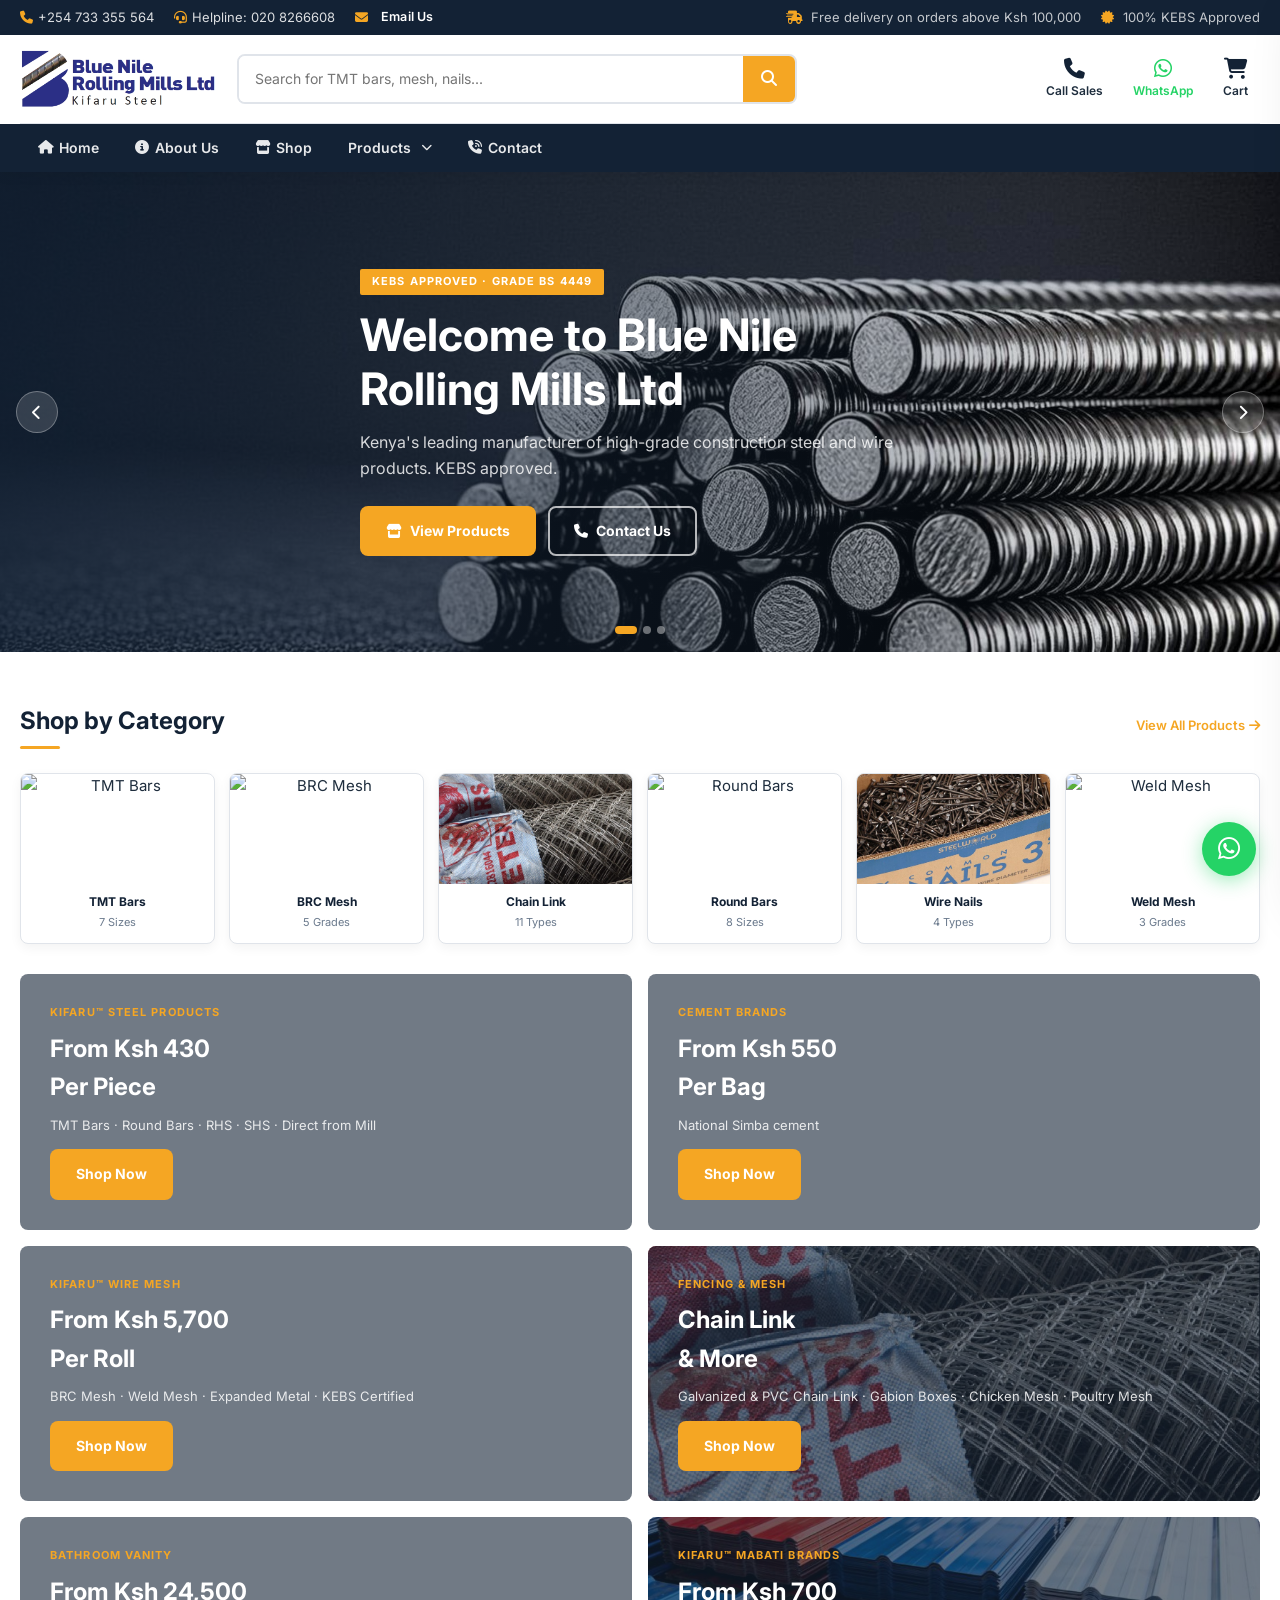
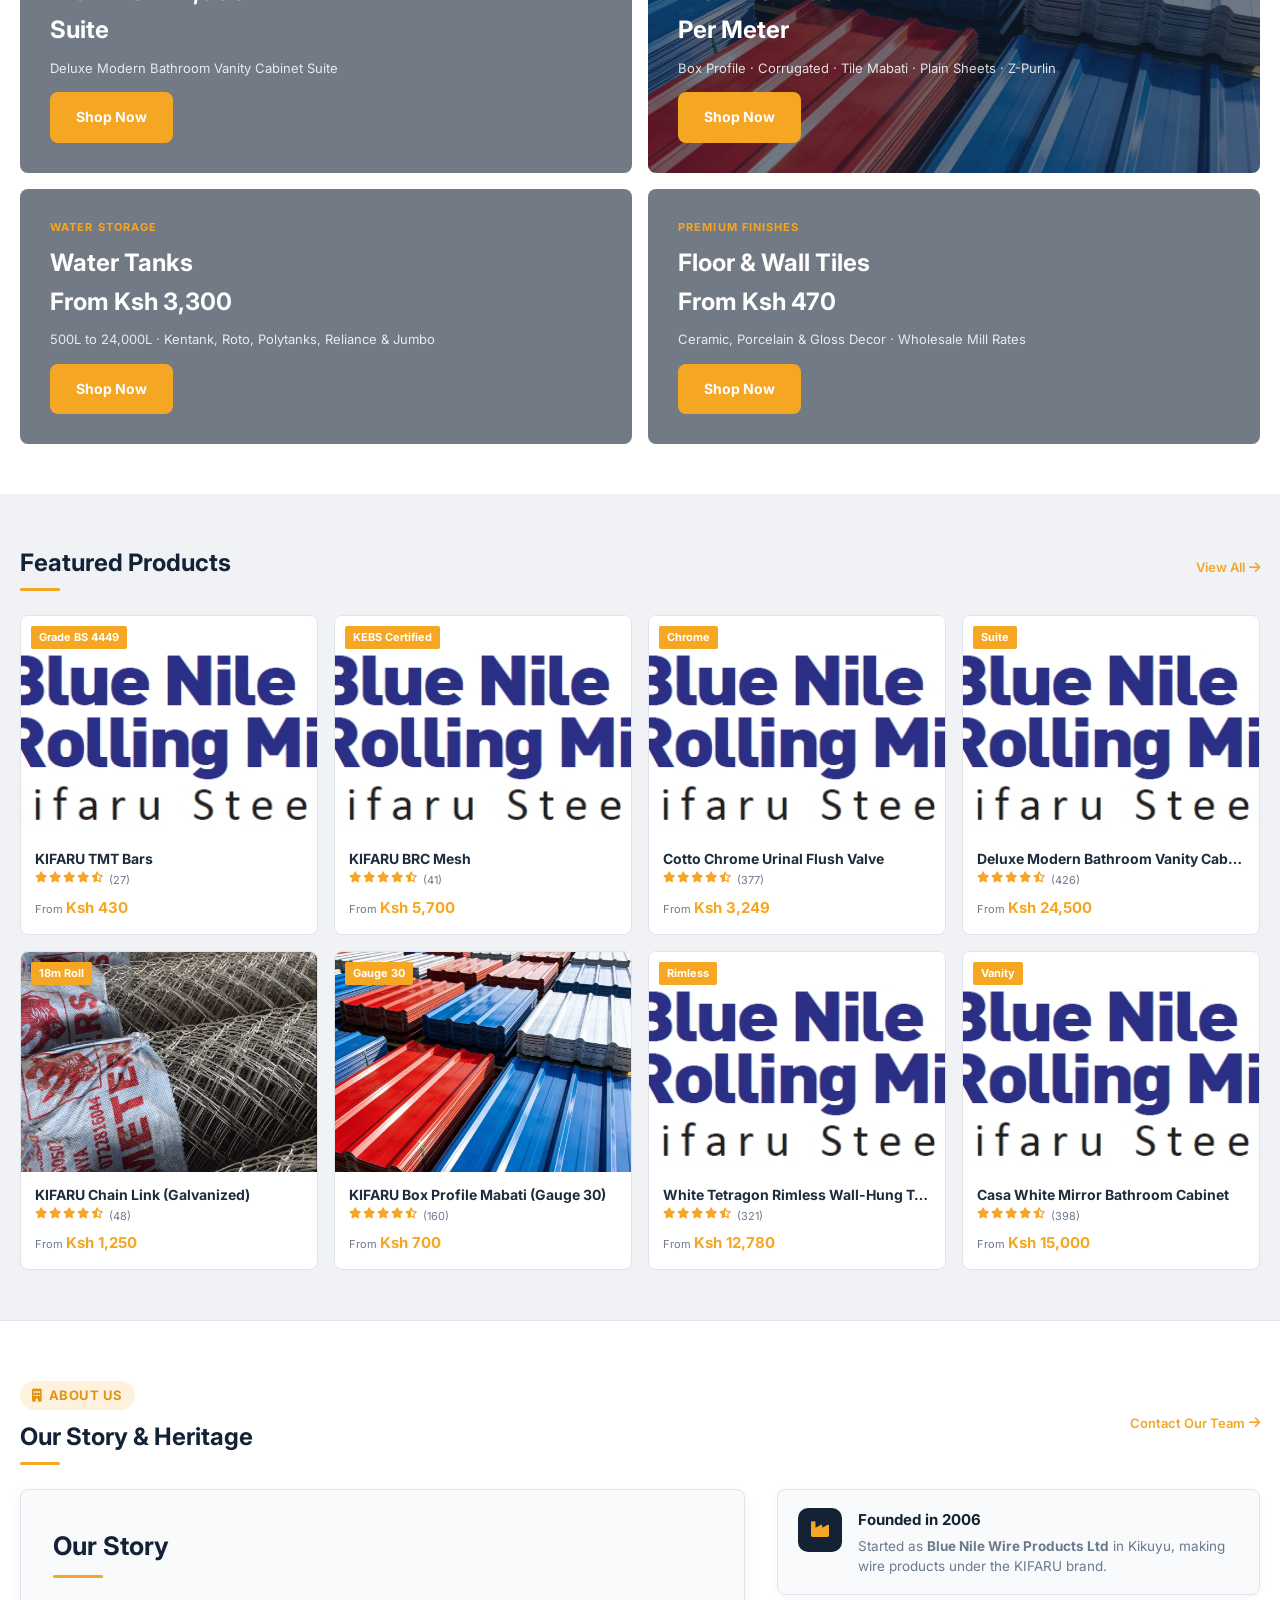
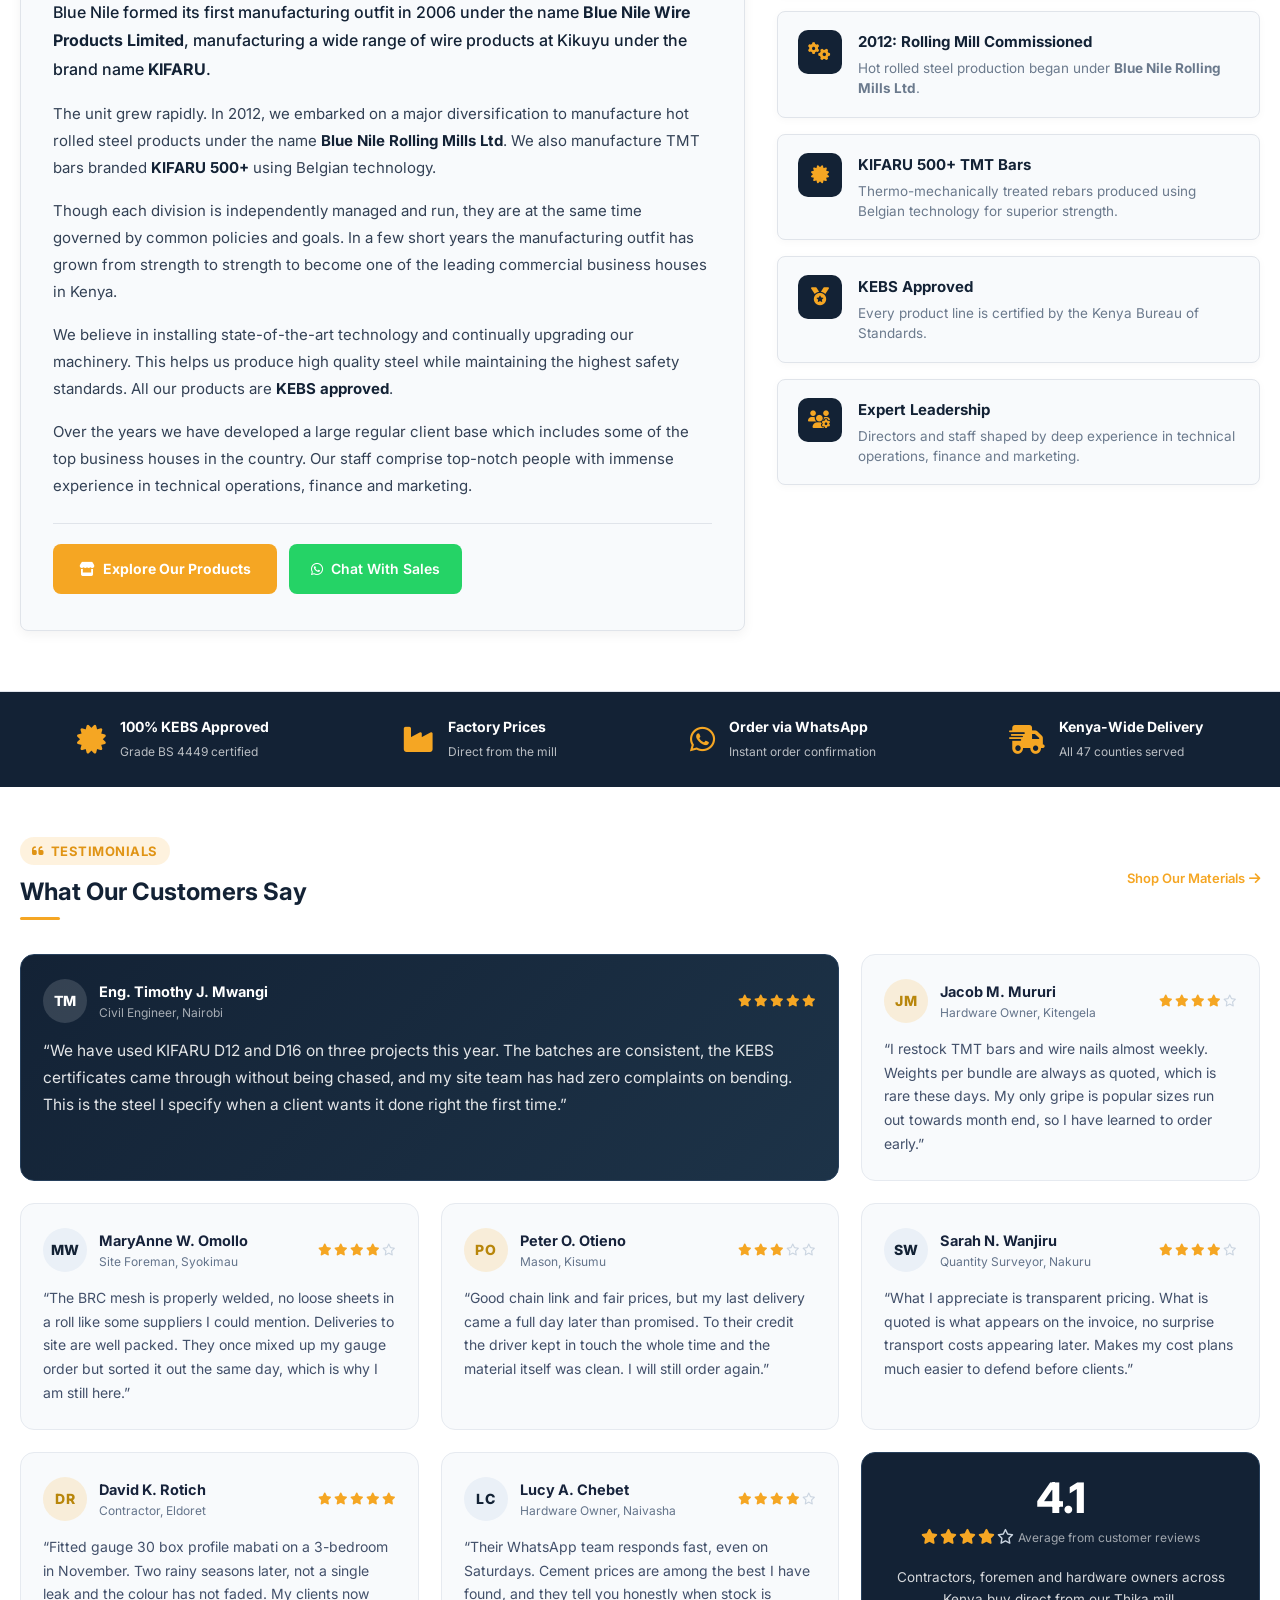
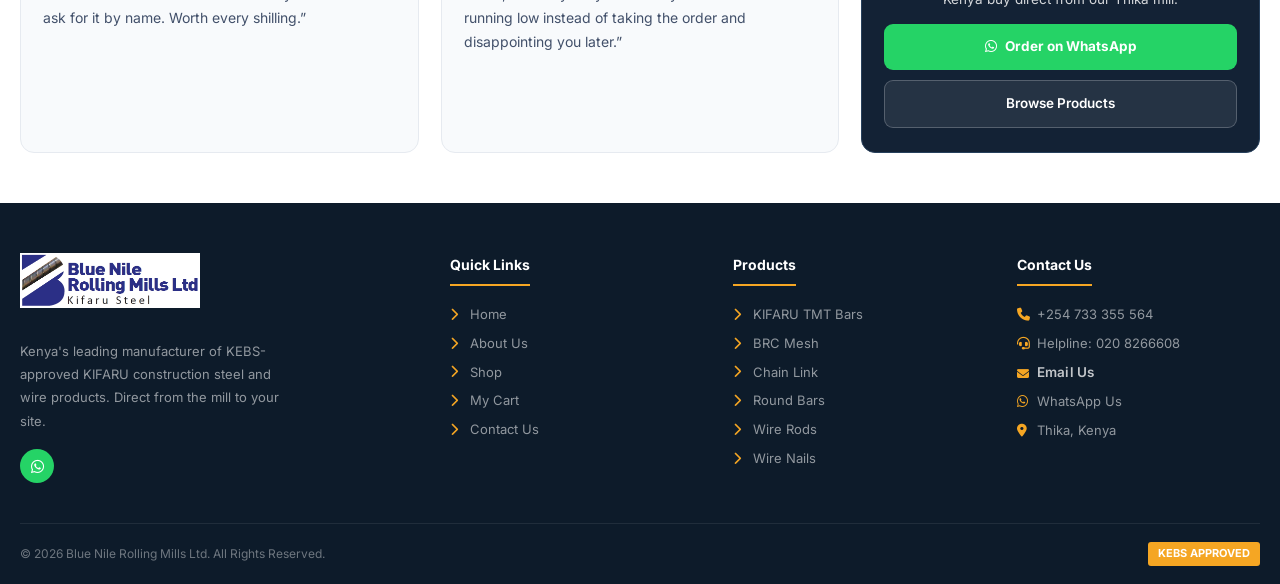
==== index.html @ a35bcf8a "Add files via upload" ====
<!DOCTYPE html>
<html lang="en"><head>
  <meta charset="UTF-8">
  <meta name="viewport" content="width=device-width, initial-scale=1.0">
  <meta name="description" content="Buy KEBS-approved construction materials at factory prices: KIFARU TMT bars, BRC mesh, chain link, cement, mabati roofing, pipes, tiles & water tanks. Kenya-wide delivery. Order on WhatsApp +254 733 355 564.">
  <meta name="keywords" content="TMT bars Kenya, construction steel Kenya, mabati prices Kenya, cement Kenya, BRC mesh Kenya, chain link fencing Kenya, water tanks Kenya, building materials Thika, KIFARU steel">
  <title>Blue Nile Rolling Mills Ltd | TMT Bars, Cement, Mabati & Building Materials in Kenya</title>
  <link rel="icon" href="favicon.ico" type="image/x-icon">
  <link rel="icon" href="icons/favicon-32x32.png" type="image/png" sizes="32x32">
  <link rel="icon" href="icons/favicon-192x192.png" type="image/png" sizes="192x192">
  <link rel="apple-touch-icon" href="icons/apple-touch-icon.png">
  <meta property="og:title" content="Blue Nile Rolling Mills Ltd | Construction Steel &amp; Building Materials">
  <meta property="og:description" content="Kenya's leading manufacturer of KEBS-approved KIFARU construction steel. TMT bars, mesh, cement, mabati, fencing, pipes, tiles and water tanks. Order via WhatsApp.">
  <meta property="og:type" content="website">
  <meta property="og:image" content="assets/og-image.jpg">
  <link rel="stylesheet" href="https://cdnjs.cloudflare.com/ajax/libs/font-awesome/6.4.0/css/all.min.css">
  <link rel="stylesheet" href="https://cdnjs.cloudflare.com/ajax/libs/aos/2.3.4/aos.css">
  <link rel="stylesheet" href="style.css?v=3.3.0">
  <meta name="theme-color" content="#132235">
  <link rel="canonical" href="https://bluenileltd.com/">
  <meta property="og:site_name" content="Blue Nile Rolling Mills Ltd">
  <meta property="og:locale" content="en_KE">
  <meta property="og:url" content="https://bluenileltd.com/">
  <meta property="og:title" content="Blue Nile Rolling Mills Ltd | Construction Steel & Building Materials Kenya">
  <meta name="twitter:card" content="summary_large_image">
  <meta name="twitter:title" content="Blue Nile Rolling Mills Ltd | Construction Steel & Building Materials Kenya">
  <meta name="twitter:description" content="Buy KEBS-approved construction materials at factory prices: KIFARU TMT bars, BRC mesh, chain link, cement, mabati roofing, pipes, tiles & water tanks. Kenya-wide delivery. Order on WhatsApp +254 733 355 564.">
  <meta name="twitter:image" content="https://bluenileltd.com/assets/og-image.jpg">
  <link rel="preconnect" href="https://cdnjs.cloudflare.com" crossorigin>
  <link rel="dns-prefetch" href="https://cdnjs.cloudflare.com">
  <link rel="preconnect" href="https://fonts.googleapis.com">
  <link rel="preconnect" href="https://fonts.gstatic.com" crossorigin>
  <script type="application/ld+json">
  {
    "@context": "https://schema.org",
    "@type": "Organization",
    "@id": "https://bluenileltd.com/#organization",
    "name": "Blue Nile Rolling Mills Ltd",
    "url": "https://bluenileltd.com/",
    "logo": "https://bluenileltd.com/assets/logo-2.png",
    "description": "Kenyan manufacturer of KEBS-approved KIFARU construction steel and wire products: TMT bars, round bars, BRC mesh, chain link, fencing wire, nails, cement, mabati roofing, pipes, tiles and water tanks at factory prices.",
    "telephone": "+254733355564",
    "address": {
      "@type": "PostalAddress",
      "addressLocality": "Thika",
      "addressRegion": "Kiambu County",
      "addressCountry": "KE"
    },
    "contactPoint": {
      "@type": "ContactPoint",
      "telephone": "+254733355564",
      "contactType": "sales",
      "areaServed": "KE",
      "availableLanguage": ["en", "sw"]
    }
  }
  </script>
  <script type="application/ld+json">
  {
    "@context": "https://schema.org",
    "@type": "LocalBusiness",
    "name": "Blue Nile Rolling Mills Ltd",
    "image": "https://bluenileltd.com/assets/og-image.jpg",
    "url": "https://bluenileltd.com/",
    "telephone": "+254733355564",
    "priceRange": "KES",
    "address": {
      "@type": "PostalAddress",
      "addressLocality": "Thika",
      "addressRegion": "Kiambu County",
      "addressCountry": "KE"
    },
    "geo": { "@type": "GeoCoordinates", "latitude": -1.0419, "longitude": 37.0667 },
    "openingHoursSpecification": [{
      "@type": "OpeningHoursSpecification",
      "dayOfWeek": ["Monday","Tuesday","Wednesday","Thursday","Friday","Saturday"],
      "opens": "07:00", "closes": "18:00"
    }]
  }
  </script>
  <script type="application/ld+json">
  {
    "@context": "https://schema.org",
    "@type": "WebSite",
    "name": "Blue Nile Rolling Mills Ltd",
    "url": "https://bluenileltd.com/",
    "potentialAction": {
      "@type": "SearchAction",
      "target": { "@type": "EntryPoint", "urlTemplate": "https://bluenileltd.com/shop.html?q={search_term_string}" },
      "query-input": "required name=search_term_string"
    }
  }
  </script>
</head>

<body>

  <!-- ===================== TOP BAR ===================== -->
  <div class="top-bar">
    <div class="container">
      <div class="top-bar-left">
        <span><i class="fa-solid fa-phone"></i><a href="tel:+254733355564">+254 733 355 564</a></span>
        <span><i class="fa-solid fa-headset"></i><a href="tel:+254208266608">Helpline: 020 8266608</a></span>
        <span class="top-email-wrap"><i class="fa-solid fa-envelope"></i><button type="button" class="email-us-btn" data-email-modal>Email Us</button></span>
      </div>
      <div class="top-bar-right">
        <span><i class="fa-solid fa-truck-fast"></i> Free delivery on orders above Ksh 100,000</span>
        <span><i class="fa-solid fa-certificate"></i> 100% KEBS Approved</span>
      </div>
    </div>
  </div>

  <!-- ===================== HEADER ===================== -->
  <header class="site-header" id="site-header">
    <div class="container">
      <div class="header-main">
        <a href="index.html" class="header-logo">
          <img src="assets/logo-2.png" alt="Blue Nile Rolling Mills Ltd">
        </a>
        <div class="header-search">
          <input type="text" id="header-search-input" placeholder="Search for TMT bars, mesh, nails...">
          <button id="header-search-btn" aria-label="Search"><i class="fa-solid fa-magnifying-glass"></i></button>
        </div>
        <div class="header-actions">
          <a href="tel:+254733355564" class="header-action-btn">
            <i class="fa-solid fa-phone"></i>
            <span>Call Sales</span>
          </a>
          <a href="https://wa.me/254733355564?text=Hello%20Blue%20Nile%20Rolling%20Mills!%20I%20want%20to%20place%20an%20order." target="_blank" class="header-action-btn" style="color:#25D366;">
            <i class="fa-brands fa-whatsapp" style="color:#25D366;"></i>
            <span>WhatsApp</span>
          </a>
          <button class="header-action-btn" id="cart-icon-btn" style="position:relative;">
            <i class="fa-solid fa-cart-shopping"></i>
            <span>Cart</span>
            <span class="cart-count" style="display:none;">0</span>
          </button>
        </div>
      </div>
    </div>
    <nav class="header-nav">
      <div class="container">
        <ul class="nav-menu" id="nav-menu">
          <li><a href="index.html"><i class="fa-solid fa-house"></i> Home</a></li>
          <li><a href="#about"><i class="fa-solid fa-circle-info"></i> About Us</a></li>
          <li><a href="shop.html"><i class="fa-solid fa-store"></i> Shop</a></li>
          <li class="nav-mega-item" id="nav-products-item"><a href="shop.html" class="nav-mega-toggle">Products <i class="fa-solid fa-chevron-down" style="font-size:11px;margin-left:4px;"></i></a></li>
          <li><a href="#contact"><i class="fa-solid fa-phone-volume"></i> Contact</a></li>
        </ul>
        <button class="mobile-nav-toggle" id="mobile-nav-toggle"><i class="fa-solid fa-bars"></i></button>
      </div>
    </nav>
  </header>

  <!-- ===================== HERO SLIDER ===================== -->
  <section class="hero">
    <div class="hero-slide active" style="background-image:url('assets/hero-1.jpg');">
      <div class="hero-overlay"></div>
      <div class="container">
        <div class="hero-content">
          <span class="hero-tag">KEBS Approved &middot; Grade BS 4449</span>
          <h1>Welcome to Blue Nile Rolling Mills Ltd</h1>
          <p>Kenya's leading manufacturer of high-grade construction steel and wire products. KEBS approved.</p>
          <div class="hero-btns">
            <a href="shop.html" class="btn btn-accent"><i class="fa-solid fa-store"></i> View Products</a>
            <a href="#contact" class="btn btn-outline-white"><i class="fa-solid fa-phone"></i> Contact Us</a>
          </div>
        </div>
      </div>
    </div>
    <div class="hero-slide" style="background-image:url('assets/hero-2.jpg');">
      <div class="hero-overlay"></div>
      <div class="container">
        <div class="hero-content">
          <span class="hero-tag">Precision Engineered</span>
          <h1>KIFARU Steel - Built for Kenya</h1>
          <p>Precision-engineered TMT bars, mabati roofing and mesh products trusted by contractors nationwide.</p>
          <div class="hero-btns">
            <a href="shop.html" class="btn btn-accent"><i class="fa-solid fa-store"></i> View Products</a>
            <a href="#contact" class="btn btn-outline-white"><i class="fa-solid fa-phone"></i> Contact Us</a>
          </div>
        </div>
      </div>
    </div>
    <div class="hero-slide" style="background-image:url('assets/hero-3.jpg');">
      <div class="hero-overlay"></div>
      <div class="container">
        <div class="hero-content">
          <span class="hero-tag">Factory Prices</span>
          <h1>Wholesale Prices. Direct from the Mill.</h1>
          <p>Browse our full product catalog and inquire directly for bulk orders.</p>
          <div class="hero-btns">
            <a href="shop.html" class="btn btn-accent"><i class="fa-solid fa-store"></i> View Products</a>
            <a href="#contact" class="btn btn-outline-white"><i class="fa-solid fa-phone"></i> Contact Us</a>
          </div>
        </div>
      </div>
    </div>
    <div class="hero-arrows">
      <button class="hero-arrow hero-prev" aria-label="Previous"><i class="fa-solid fa-chevron-left"></i></button>
      <button class="hero-arrow hero-next" aria-label="Next"><i class="fa-solid fa-chevron-right"></i></button>
    </div>
    <div class="hero-dots">
      <span class="hero-dot active"></span>
      <span class="hero-dot"></span>
      <span class="hero-dot"></span>
    </div>
  </section>

  <!-- ===================== CATEGORIES + PROMOS ===================== -->
  <section class="section" style="background:#fff;">
    <div class="container">
      <div class="section-title reveal">
        <h2>Shop by Category</h2>
        <a href="shop.html">View All Products <i class="fa-solid fa-arrow-right"></i></a>
      </div>
      <div class="categories-grid reveal">
        <a href="shop.html?cat=TMT Bars" class="cat-card">
          <img src="assets/products/tmt-bars-1.jpg" alt="TMT Bars">
          <div class="cat-card-body">
            <h4>TMT Bars</h4><span>7 Sizes</span>
          </div>
        </a>
        <a href="shop.html?cat=BRC Mesh" class="cat-card">
          <img src="assets/products/kifaru-brc-mesh-1.jpeg" alt="BRC Mesh">
          <div class="cat-card-body">
            <h4>BRC Mesh</h4><span>5 Grades</span>
          </div>
        </a>
        <a href="shop.html?cat=Chain Link" class="cat-card">
          <img src="assets/products/chainlink-galvanized-1.jpg" alt="Chain Link">
          <div class="cat-card-body">
            <h4>Chain Link</h4><span>11 Types</span>
          </div>
        </a>
        <a href="shop.html?cat=Round Bars" class="cat-card">
          <img src="assets/products/round-bars-1.jpeg" alt="Round Bars">
          <div class="cat-card-body">
            <h4>Round Bars</h4><span>8 Sizes</span>
          </div>
        </a>
        <a href="shop.html?cat=Nails" class="cat-card">
          <img src="assets/products/common-nails-1.jpg" alt="Nails">
          <div class="cat-card-body">
            <h4>Wire Nails</h4><span>4 Types</span>
          </div>
        </a>
        <a href="shop.html?cat=Weld Mesh" class="cat-card">
          <img src="assets/products/kifaru-weld-mesh-1.jpg" alt="Weld Mesh">
          <div class="cat-card-body">
            <h4>Weld Mesh</h4><span>3 Grades</span>
          </div>
        </a>
      </div>

      <!-- Promo Banners -->
      <div class="promo-banner-grid reveal">
        <div class="promo-banner" style="background-image:url('assets/products/tmt-bars-1.jpg');">
          <div class="promo-banner-content">
            <span class="tag">KIFARU&trade; STEEL PRODUCTS</span>
            <h3>From Ksh 430<br>Per Piece</h3>
            <p>TMT Bars &middot; Round Bars &middot; RHS &middot; SHS &middot; Direct from Mill</p>
            <a href="shop.html?cat=Steel" class="btn btn-accent">Shop Now</a>
          </div>
        </div>
        <div class="promo-banner" style="background-image:url('assets/products/simba-cement-1.jpg');">
          <div class="promo-banner-content">
            <span class="tag">CEMENT BRANDS</span>
            <h3>From Ksh 550<br>Per Bag</h3>
            <p>National Simba cement</p>
            <a href="shop.html?cat=Cement" class="btn btn-accent">Shop Now</a>
          </div>
        </div>
        <div class="promo-banner" style="background-image:url('assets/products/kifaru-brc-mesh-1.jpeg');">
          <div class="promo-banner-content">
            <span class="tag">KIFARU&trade; WIRE MESH</span>
            <h3>From Ksh 5,700<br>Per Roll</h3>
            <p>BRC Mesh &middot; Weld Mesh &middot; Expanded Metal &middot; KEBS Certified</p>
            <a href="shop.html?cat=Wire Mesh" class="btn btn-accent">Shop Now</a>
          </div>
        </div>
        <div class="promo-banner" style="background-image:url('assets/products/chainlink-galvanized-1.jpg');">
          <div class="promo-banner-content">
            <span class="tag">FENCING &amp; MESH</span>
            <h3>Chain Link<br>&amp; More</h3>
            <p>Galvanized &amp; PVC Chain Link &middot; Gabion Boxes &middot; Chicken Mesh &middot; Poultry Mesh</p>
            <a href="shop.html?cat=Fencing" class="btn btn-accent">Shop Now</a>
          </div>
        </div>
        <div class="promo-banner" style="background-image:url('assets/products/cabinets/cabinets.jpg');">
          <div class="promo-banner-content">
            <span class="tag">BATHROOM VANITY</span>
            <h3>From Ksh 24,500<br>Suite</h3>
            <p>Deluxe Modern Bathroom Vanity Cabinet Suite</p>
            <a href="shop.html?q=Deluxe%20Modern%20Bathroom%20Vanity%20Cabinet%20Suite" class="btn btn-accent">Shop Now</a>
          </div>
        </div>
        <div class="promo-banner" style="background-image:url('assets/products/box-profile-1.jpg');">
          <div class="promo-banner-content">
            <span class="tag">KIFARU&trade; MABATI BRANDS</span>
            <h3>From Ksh 700<br>Per Meter</h3>
            <p>Box Profile &middot; Corrugated &middot; Tile Mabati &middot; Plain Sheets &middot; Z-Purlin</p>
            <a href="shop.html?cat=Mabati" class="btn btn-accent">Shop Now</a>
          </div>
        </div>
        <div class="promo-banner" style="background-image:url('assets/products/tank-1.jpg');">
          <div class="promo-banner-content">
            <span class="tag">WATER STORAGE</span>
            <h3>Water Tanks<br>From Ksh 3,300</h3>
            <p>500L to 24,000L &middot; Kentank, Roto, Polytanks, Reliance &amp; Jumbo</p>
            <a href="shop.html?cat=Tanks" class="btn btn-accent">Shop Now</a>
          </div>
        </div>
        <div class="promo-banner" style="background-image:url('assets/products/floor-tile-1.jpg');">
          <div class="promo-banner-content">
            <span class="tag">PREMIUM FINISHES</span>
            <h3>Floor &amp; Wall Tiles<br>From Ksh 470</h3>
            <p>Ceramic, Porcelain &amp; Gloss Decor &middot; Wholesale Mill Rates</p>
            <a href="shop.html?cat=Tiles" class="btn btn-accent">Shop Now</a>
          </div>
        </div>
      </div>
    </div>
  </section>

  <!-- ===================== FEATURED PRODUCTS ===================== -->
  <section class="section">
    <div class="container">
      <div class="section-title reveal">
        <h2>Featured Products</h2>
        <a href="shop.html">View All <i class="fa-solid fa-arrow-right"></i></a>
      </div>
      <div class="products-grid" id="featured-grid"></div>
    </div>
  </section>

  <!-- ===================== ABOUT ===================== -->
  <section class="section about-section" id="about">
    <div class="container">
      <div class="section-title reveal">
        <div>
          <span class="section-badge"><i class="fa-solid fa-building"></i> About Us</span>
          <h2>Our Story &amp; Heritage</h2>
        </div>
        <a href="#contact">Contact Our Team <i class="fa-solid fa-arrow-right"></i></a>
      </div>

      <div class="about-grid reveal">
        <!-- Main Narrative Column -->
        <div class="about-content-card">
          <div class="about-header">
            <h3>Our Story</h3>
            <div class="about-divider"></div>
          </div>
          <div class="about-body">
            <p class="lead-text">
              Blue Nile formed its first manufacturing outfit in 2006 under the name <strong>Blue Nile Wire Products Limited</strong>, manufacturing a wide range of wire products at Kikuyu under the brand name <strong>KIFARU</strong>.
            </p>
            <p>
              The unit grew rapidly. In 2012, we embarked on a major diversification to manufacture hot rolled steel products under the name <strong>Blue Nile Rolling Mills Ltd</strong>. We also manufacture TMT bars branded <strong>KIFARU 500+</strong> using Belgian technology.
            </p>
            <p>
              Though each division is independently managed and run, they are at the same time governed by common policies and goals. In a few short years the manufacturing outfit has grown from strength to strength to become one of the leading commercial business houses in Kenya.
            </p>
            <p>
              We believe in installing state-of-the-art technology and continually upgrading our machinery. This helps us produce high quality steel while maintaining the highest safety standards. All our products are <strong>KEBS approved</strong>.
            </p>
            <p>
              Over the years we have developed a large regular client base which includes some of the top business houses in the country. Our staff comprise top-notch people with immense experience in technical operations, finance and marketing.
            </p>
          </div>
          <div class="about-action-btns">
            <a href="shop.html" class="btn btn-accent"><i class="fa-solid fa-store"></i> Explore Our Products</a>
            <a href="https://wa.me/254733355564" target="_blank" class="btn btn-wa-chat"><i class="fa-brands fa-whatsapp"></i> Chat With Sales</a>
          </div>
        </div>

        <!-- Highlights & Milestones Column -->
        <div class="about-cards-column">
          <div class="about-stat-card">
            <div class="about-stat-icon"><i class="fa-solid fa-industry"></i></div>
            <div class="about-stat-text">
              <h4>Founded in 2006</h4>
              <p>Started as <strong>Blue Nile Wire Products Ltd</strong> in Kikuyu, making wire products under the KIFARU brand.</p>
            </div>
          </div>

          <div class="about-stat-card">
            <div class="about-stat-icon"><i class="fa-solid fa-gears"></i></div>
            <div class="about-stat-text">
              <h4>2012: Rolling Mill Commissioned</h4>
              <p>Hot rolled steel production began under <strong>Blue Nile Rolling Mills Ltd</strong>.</p>
            </div>
          </div>

          <div class="about-stat-card">
            <div class="about-stat-icon"><i class="fa-solid fa-certificate"></i></div>
            <div class="about-stat-text">
              <h4>KIFARU 500+ TMT Bars</h4>
              <p>Thermo-mechanically treated rebars produced using Belgian technology for superior strength.</p>
            </div>
          </div>

          <div class="about-stat-card">
            <div class="about-stat-icon"><i class="fa-solid fa-medal"></i></div>
            <div class="about-stat-text">
              <h4>KEBS Approved</h4>
              <p>Every product line is certified by the Kenya Bureau of Standards.</p>
            </div>
          </div>

          <div class="about-stat-card">
            <div class="about-stat-icon"><i class="fa-solid fa-users-gear"></i></div>
            <div class="about-stat-text">
              <h4>Expert Leadership</h4>
              <p>Directors and staff shaped by deep experience in technical operations, finance and marketing.</p>
            </div>
          </div>
        </div>
      </div>
    </div>
  </section>

  <!-- ===================== TRUST BAR ===================== -->
  <div class="trust-bar">
    <div class="container">
      <div class="trust-item reveal"><i class="fa-solid fa-certificate"></i>
        <div><strong>100% KEBS Approved</strong><span>Grade BS 4449 certified</span></div>
      </div>
      <div class="trust-item reveal"><i class="fa-solid fa-industry"></i>
        <div><strong>Factory Prices</strong><span>Direct from the mill</span></div>
      </div>
      <div class="trust-item reveal"><i class="fa-brands fa-whatsapp"></i>
        <div><strong>Order via WhatsApp</strong><span>Instant order confirmation</span></div>
      </div>
      <div class="trust-item reveal"><i class="fa-solid fa-truck-fast"></i>
        <div><strong>Kenya-Wide Delivery</strong><span>All 47 counties served</span></div>
      </div>
    </div>
  </div>


  <!-- ===================== TESTIMONIALS ===================== -->
  <section class="section testimonials-section" id="testimonials">
    <div class="container">
      <div class="section-title reveal">
        <div>
          <span class="section-badge"><i class="fa-solid fa-quote-left"></i> Testimonials</span>
          <h2>What Our Customers Say</h2>
        </div>
        <a href="shop.html">Shop Our Materials <i class="fa-solid fa-arrow-right"></i></a>
      </div>

      <div class="t-grid">
          <article class="t-card t-featured" itemscope itemtype="https://schema.org/Review">
            <div class="t-top">
              <span class="t-avatar t-avatar-0">TM</span>
              <div class="t-who">
                <strong class="t-name" itemprop="author">Eng. Timothy J. Mwangi</strong>
                <span class="t-role">Civil Engineer, Nairobi</span>
              </div>
              <span class="t-stars" aria-label="5 out of 5 stars"><i class="fa-solid fa-star"></i><i class="fa-solid fa-star"></i><i class="fa-solid fa-star"></i><i class="fa-solid fa-star"></i><i class="fa-solid fa-star"></i></span>
            </div>
            <p class="t-text" itemprop="reviewBody">&ldquo;We have used KIFARU D12 and D16 on three projects this year. The batches are consistent, the KEBS certificates came through without being chased, and my site team has had zero complaints on bending. This is the steel I specify when a client wants it done right the first time.&rdquo;</p>
          </article>
          <article class="t-card" itemscope itemtype="https://schema.org/Review">
            <div class="t-top">
              <span class="t-avatar t-avatar-1">JM</span>
              <div class="t-who">
                <strong class="t-name" itemprop="author">Jacob M. Mururi</strong>
                <span class="t-role">Hardware Owner, Kitengela</span>
              </div>
              <span class="t-stars" aria-label="4 out of 5 stars"><i class="fa-solid fa-star"></i><i class="fa-solid fa-star"></i><i class="fa-solid fa-star"></i><i class="fa-solid fa-star"></i><i class="fa-regular fa-star"></i></span>
            </div>
            <p class="t-text" itemprop="reviewBody">&ldquo;I restock TMT bars and wire nails almost weekly. Weights per bundle are always as quoted, which is rare these days. My only gripe is popular sizes run out towards month end, so I have learned to order early.&rdquo;</p>
          </article>
          <article class="t-card" itemscope itemtype="https://schema.org/Review">
            <div class="t-top">
              <span class="t-avatar t-avatar-0">MW</span>
              <div class="t-who">
                <strong class="t-name" itemprop="author">MaryAnne W. Omollo</strong>
                <span class="t-role">Site Foreman, Syokimau</span>
              </div>
              <span class="t-stars" aria-label="4 out of 5 stars"><i class="fa-solid fa-star"></i><i class="fa-solid fa-star"></i><i class="fa-solid fa-star"></i><i class="fa-solid fa-star"></i><i class="fa-regular fa-star"></i></span>
            </div>
            <p class="t-text" itemprop="reviewBody">&ldquo;The BRC mesh is properly welded, no loose sheets in a roll like some suppliers I could mention. Deliveries to site are well packed. They once mixed up my gauge order but sorted it out the same day, which is why I am still here.&rdquo;</p>
          </article>
          <article class="t-card" itemscope itemtype="https://schema.org/Review">
            <div class="t-top">
              <span class="t-avatar t-avatar-1">PO</span>
              <div class="t-who">
                <strong class="t-name" itemprop="author">Peter O. Otieno</strong>
                <span class="t-role">Mason, Kisumu</span>
              </div>
              <span class="t-stars" aria-label="3 out of 5 stars"><i class="fa-solid fa-star"></i><i class="fa-solid fa-star"></i><i class="fa-solid fa-star"></i><i class="fa-regular fa-star"></i><i class="fa-regular fa-star"></i></span>
            </div>
            <p class="t-text" itemprop="reviewBody">&ldquo;Good chain link and fair prices, but my last delivery came a full day later than promised. To their credit the driver kept in touch the whole time and the material itself was clean. I will still order again.&rdquo;</p>
          </article>
          <article class="t-card" itemscope itemtype="https://schema.org/Review">
            <div class="t-top">
              <span class="t-avatar t-avatar-0">SW</span>
              <div class="t-who">
                <strong class="t-name" itemprop="author">Sarah N. Wanjiru</strong>
                <span class="t-role">Quantity Surveyor, Nakuru</span>
              </div>
              <span class="t-stars" aria-label="4 out of 5 stars"><i class="fa-solid fa-star"></i><i class="fa-solid fa-star"></i><i class="fa-solid fa-star"></i><i class="fa-solid fa-star"></i><i class="fa-regular fa-star"></i></span>
            </div>
            <p class="t-text" itemprop="reviewBody">&ldquo;What I appreciate is transparent pricing. What is quoted is what appears on the invoice, no surprise transport costs appearing later. Makes my cost plans much easier to defend before clients.&rdquo;</p>
          </article>
          <article class="t-card" itemscope itemtype="https://schema.org/Review">
            <div class="t-top">
              <span class="t-avatar t-avatar-1">DR</span>
              <div class="t-who">
                <strong class="t-name" itemprop="author">David K. Rotich</strong>
                <span class="t-role">Contractor, Eldoret</span>
              </div>
              <span class="t-stars" aria-label="5 out of 5 stars"><i class="fa-solid fa-star"></i><i class="fa-solid fa-star"></i><i class="fa-solid fa-star"></i><i class="fa-solid fa-star"></i><i class="fa-solid fa-star"></i></span>
            </div>
            <p class="t-text" itemprop="reviewBody">&ldquo;Fitted gauge 30 box profile mabati on a 3-bedroom in November. Two rainy seasons later, not a single leak and the colour has not faded. My clients now ask for it by name. Worth every shilling.&rdquo;</p>
          </article>
          <article class="t-card" itemscope itemtype="https://schema.org/Review">
            <div class="t-top">
              <span class="t-avatar t-avatar-0">LC</span>
              <div class="t-who">
                <strong class="t-name" itemprop="author">Lucy A. Chebet</strong>
                <span class="t-role">Hardware Owner, Naivasha</span>
              </div>
              <span class="t-stars" aria-label="4 out of 5 stars"><i class="fa-solid fa-star"></i><i class="fa-solid fa-star"></i><i class="fa-solid fa-star"></i><i class="fa-solid fa-star"></i><i class="fa-regular fa-star"></i></span>
            </div>
            <p class="t-text" itemprop="reviewBody">&ldquo;Their WhatsApp team responds fast, even on Saturdays. Cement prices are among the best I have found, and they tell you honestly when stock is running low instead of taking the order and disappointing you later.&rdquo;</p>
          </article>
          <article class="t-card t-summary">
            <div class="t-avg">
              <strong>4.1</strong>
              <span class="t-stars" aria-label="4.1 out of 5 stars average"><i class="fa-solid fa-star"></i><i class="fa-solid fa-star"></i><i class="fa-solid fa-star"></i><i class="fa-solid fa-star"></i><i class="fa-regular fa-star"></i></span>
              <small>Average from customer reviews</small>
            </div>
            <p>Contractors, foremen and hardware owners across Kenya buy direct from our Thika mill.</p>
            <div class="t-summary-cta">
              <a href="https://wa.me/254733355564?text=Hello%20Blue%20Nile%20Rolling%20Mills!%20I%20want%20to%20place%20an%20order." target="_blank" class="t-wa-btn"><i class="fa-brands fa-whatsapp"></i> Order on WhatsApp</a>
              <a href="shop.html" class="t-shop-btn">Browse Products</a>
            </div>
          </article>
      </div>
    </div>
  </section>

  <!-- ===================== FOOTER ===================== -->
  <footer class="site-footer" id="contact">
    <div class="container">
      <div class="footer-grid">
        <div class="footer-brand">
          <a href="index.html" class="header-logo">
            <img src="assets/logo-2.png" alt="Blue Nile Rolling Mills Ltd">
          </a>
          <p>Kenya's leading manufacturer of KEBS-approved KIFARU construction steel and wire products. Direct from the mill to your site.</p>
          <div style="display:flex;gap:10px;margin-top:16px;">
            <a href="https://wa.me/254733355564?text=Hello%20Blue%20Nile%20Rolling%20Mills!%20I%20want%20to%20place%20an%20order." target="_blank" style="width:34px;height:34px;background:#25D366;border-radius:50%;display:flex;align-items:center;justify-content:center;color:#fff;"><i class="fa-brands fa-whatsapp"></i></a>
          </div>
        </div>
        <div class="footer-col">
          <h4>Quick Links</h4>
          <ul>
            <li><a href="index.html"><i class="fa-solid fa-chevron-right"></i>Home</a></li>
            <li><a href="#about"><i class="fa-solid fa-chevron-right"></i>About Us</a></li>
            <li><a href="shop.html"><i class="fa-solid fa-chevron-right"></i>Shop</a></li>
            <li><a href="cart.html"><i class="fa-solid fa-chevron-right"></i>My Cart</a></li>
            <li><a href="#contact"><i class="fa-solid fa-chevron-right"></i>Contact Us</a></li>
          </ul>
        </div>
        <div class="footer-col">
          <h4>Products</h4>
          <ul>
            <li><a href="shop.html?cat=TMT Bars"><i class="fa-solid fa-chevron-right"></i>KIFARU TMT Bars</a></li>
            <li><a href="shop.html?cat=BRC Mesh"><i class="fa-solid fa-chevron-right"></i>BRC Mesh</a></li>
            <li><a href="shop.html?cat=Chain Link"><i class="fa-solid fa-chevron-right"></i>Chain Link</a></li>
            <li><a href="shop.html?cat=Round Bars"><i class="fa-solid fa-chevron-right"></i>Round Bars</a></li>
            <li><a href="shop.html?cat=Wire Rods"><i class="fa-solid fa-chevron-right"></i>Wire Rods</a></li>
            <li><a href="shop.html?cat=Nails"><i class="fa-solid fa-chevron-right"></i>Wire Nails</a></li>
          </ul>
        </div>
        <div class="footer-col">
          <h4>Contact Us</h4>
          <ul>
            <li><a href="tel:+254733355564"><i class="fa-solid fa-phone"></i>+254 733 355 564</a></li>
            <li><a href="tel:+254208266608"><i class="fa-solid fa-headset"></i>Helpline: 020 8266608</a></li>
            <li><button type="button" class="email-us-btn email-us-btn-footer" data-email-modal><i class="fa-solid fa-envelope"></i>Email Us</button></li>
            <li><a href="https://wa.me/254733355564" target="_blank"><i class="fa-brands fa-whatsapp"></i>WhatsApp Us</a></li>
            <li><a href="#"><i class="fa-solid fa-location-dot"></i>Thika, Kenya</a></li>
          </ul>
        </div>
      </div>
      <div class="footer-bottom">
        <p>© 2026 Blue Nile Rolling Mills Ltd. All Rights Reserved.</p>
        <span style="background:var(--accent);color:#fff;padding:3px 10px;border-radius:3px;font-size:11px;font-weight:700;">KEBS
          APPROVED</span>
      </div>
    </div>
  </footer>

  <!-- ===================== CART DRAWER ===================== -->
  <div class="cart-overlay" id="cart-overlay"></div>
  <aside class="cart-drawer" id="cart-drawer">
    <div class="cart-drawer-header">
      <h3><i class="fa-solid fa-cart-shopping"></i> Your Cart</h3>
      <button class="cart-close-btn" id="cart-close-btn"><i class="fa-solid fa-xmark"></i></button>
    </div>
    <div class="cart-drawer-items" id="cart-drawer-items"></div>
    <div class="cart-drawer-footer">
      <div class="cart-subtotal"><span>Subtotal</span><span id="cart-subtotal-amount">Ksh 0</span></div>
      <button class="cart-wa-btn" id="drawer-wa-btn"><i class="fa-solid fa-arrow-right"></i> Proceed to
        Checkout</button>
      <button class="cart-view-btn" id="cart-view-btn"><i class="fa-solid fa-cart-shopping"></i> Review Cart</button>
    </div>
  </aside>

  <!-- ===================== QUICK VIEW MODAL ===================== -->
  <div class="modal-overlay" id="quick-view-modal" data-product-id="">
    <div class="modal">
      <button class="modal-close" id="quick-view-close"><i class="fa-solid fa-xmark"></i></button>
      <div class="modal-inner">
        <div class="modal-img-wrap"><img src="" alt="" class="modal-main-img"></div>
        <div class="modal-info">
          <h2 class="modal-title"></h2>
          <div class="price modal-price"></div>
          <p class="modal-desc"></p>
          <div class="modal-variants">
            <label>Select Size / Type:</label>
            <select class="modal-variant-select"></select>
          </div>
          <div class="modal-qty-wrap">
            <label>Quantity:</label>
            <div class="modal-qty-controls">
              <button class="modal-qty-btn modal-qty-minus"><i class="fa-solid fa-minus"></i></button>
              <input type="number" class="modal-qty-val" value="1" min="1">
              <button class="modal-qty-btn modal-qty-plus"><i class="fa-solid fa-plus"></i></button>
            </div>
          </div>
          <button class="btn btn-accent modal-add-btn"><i class="fa-solid fa-cart-plus"></i> Add to Cart</button>
        </div>
      </div>
    </div>
  </div>

  <!-- ===================== WHATSAPP FLOAT ===================== -->
  <div class="wa-float">
    <a href="https://wa.me/254733355564?text=Hello%20Blue%20Nile%20Rolling%20Mills!%20I%20want%20to%20place%20an%20order." target="_blank"><i class="fa-brands fa-whatsapp"></i></a>
  </div>

  <script src="https://cdnjs.cloudflare.com/ajax/libs/aos/2.3.4/aos.js"></script>
  <script src="script.js?v=3.3.0"></script>

</body></html>
---- style.css ----
@import url('https://fonts.googleapis.com/css2?family=Inter:wght@400;500;600;700&display=swap');
/*  =========================================================
   BLUE NILE GROUP | KIFARU STEEL
   WooCommerce-Style E-Commerce Stylesheet
   Inspired by wajenzistores.com
   ========================================================= */


/* === CSS VARIABLES === */
:root {
  --primary: #132235;
  --primary-d: #0c1a28;
  --accent: #f5a623;
  --accent-d: #e09415;
  --white: #ffffff;
  --body-bg: #f0f2f5;
  --card-bg: #ffffff;
  --text: #1e2d3d;
  --muted: #6b7a8d;
  --border: #e0e4ea;
  --star: #f5a623;
  --green: #25D366;
  --red: #e74c3c;
  --font: 'Inter', sans-serif;
  --radius: 8px;
  --shadow: 0 4px 12px rgba(0, 0, 0, 0.05);
  --shadow-md: 0 8px 24px rgba(0, 0, 0, 0.08);
  --shadow-lg: 0 12px 48px rgba(0, 0, 0, 0.12);
  --transition: 0.3s cubic-bezier(0.25, 0.8, 0.25, 1);
  --container: 1280px;
  /* Real visible viewport height; JS keeps it exact on mobile
     (100vh on phones includes the area behind the address bar). */
  --app-height: 100vh;
  --header-h: 130px;
}

/* === RESET === */
*,
*::before,
*::after {
  box-sizing: border-box;
  margin: 0;
  padding: 0;
}

html {
  scroll-behavior: smooth;
}

body {
  font-family: var(--font);
  background: var(--body-bg);
  color: var(--text);
  line-height: 1.6;
  overflow-x: hidden;
  font-size: 15px;
}

a {
  text-decoration: none;
  color: inherit;
  transition: var(--transition);
}

img {
  max-width: 100%;
  display: block;
}

button {
  cursor: pointer;
  border: none;
  background: none;
  font: inherit;
}

ul,
ol {
  list-style: none;
}

input,
select,
textarea {
  font: inherit;
}

/* === LAYOUT === */
.container {
  max-width: var(--container);
  margin: auto;
  padding: 0 20px;
}

.section {
  padding: 50px 0;
}

/* === TOP BAR === */
.top-bar {
  background: var(--primary);
  color: rgba(255, 255, 255, 0.75);
  font-size: 13px;
  padding: 7px 0;
}

.top-bar .container {
  display: flex;
  justify-content: space-between;
  align-items: center;
  flex-wrap: wrap;
  gap: 8px;
}

.top-bar a {
  color: rgba(255, 255, 255, 0.85);
}

.top-bar a:hover {
  color: var(--accent);
}

.top-bar-left,
.top-bar-right {
  display: flex;
  gap: 20px;
  align-items: center;
}

.top-bar i {
  color: var(--accent);
  margin-right: 5px;
}

/* === HEADER === */
.site-header {
  background: var(--white);
  box-shadow: var(--shadow);
  position: sticky;
  top: 0;
  z-index: 500;
  transition: box-shadow var(--transition);
}

.site-header.scrolled {
  box-shadow: var(--shadow-md);
}

.header-main {
  display: flex;
  align-items: center;
  gap: 20px;
  padding: 14px 0;
  border-bottom: 1px solid var(--border);
}

.header-logo img {
  height: 60px;
}

.header-search {
  flex: 1;
  max-width: 560px;
  display: flex;
  border: 2px solid var(--border);
  border-radius: var(--radius);
  overflow: hidden;
  transition: border-color var(--transition);
}

.header-search:focus-within {
  border-color: var(--accent);
}

.header-search input {
  flex: 1;
  padding: 10px 16px;
  border: none;
  outline: none;
  font-size: 14px;
}

.header-search button {
  padding: 10px 18px;
  background: var(--accent);
  color: #fff;
  font-size: 1rem;
}

.header-search button:hover {
  background: var(--accent-d);
}

.header-actions {
  display: flex;
  gap: 6px;
  margin-left: auto;
}

.header-action-btn {
  display: flex;
  flex-direction: column;
  align-items: center;
  gap: 2px;
  padding: 6px 12px;
  color: var(--text);
  font-size: 12px;
  font-weight: 600;
  border-radius: var(--radius);
  transition: var(--transition);
  position: relative;
  text-align: center;
}

.header-action-btn i {
  font-size: 1.3rem;
  color: var(--primary);
}

.header-action-btn:hover {
  color: var(--accent);
}

.header-action-btn:hover i {
  color: var(--accent);
}

.cart-count {
  position: absolute;
  top: 2px;
  right: 8px;
  background: var(--accent);
  color: #fff;
  width: 18px;
  height: 18px;
  border-radius: 50%;
  font-size: 10px;
  font-weight: 700;
  display: flex;
  align-items: center;
  justify-content: center;
  line-height: 1;
}

/* === MAIN NAV === */
.header-nav {
  background: var(--primary);
}

.header-nav .container {
  display: flex;
  align-items: stretch;
}

.nav-menu {
  display: flex;
  gap: 0;
  flex: 1;
}

.nav-menu>li>a {
  display: flex;
  align-items: center;
  gap: 6px;
  padding: 13px 18px;
  color: rgba(255, 255, 255, 0.9);
  font-size: 14px;
  font-weight: 600;
  transition: var(--transition);
  white-space: nowrap;
}

.nav-menu>li>a:hover,
.nav-menu>li>a.active {
  color: var(--accent);
  background: rgba(255, 255, 255, 0.06);
}

.nav-menu>li>a i {
  font-size: 0.85rem;
}

.mobile-nav-toggle {
  display: none;
  color: #fff;
  font-size: 1.4rem;
  padding: 10px 0;
  margin-left: auto;
}

/* === CART DRAWER === */
.cart-overlay {
  position: fixed;
  inset: 0;
  background: rgba(0, 0, 0, 0.45);
  z-index: 900;
  opacity: 0;
  pointer-events: none;
  transition: opacity var(--transition);
}

.cart-overlay.open {
  opacity: 1;
  pointer-events: all;
}

.cart-drawer {
  position: fixed;
  top: 0;
  right: -420px;
  width: 400px;
  max-width: 100vw;
  height: 100vh;
  height: 100dvh;
  height: var(--app-height, 100dvh);
  background: var(--white);
  z-index: 901;
  display: flex;
  flex-direction: column;
  transition: right 0.35s ease;
  box-shadow: var(--shadow-lg);
}

.cart-drawer.open {
  right: 0;
}

.cart-drawer-header {
  display: flex;
  align-items: center;
  justify-content: space-between;
  flex-shrink: 0;
  padding: 18px 20px;
  border-bottom: 2px solid var(--border);
  background: var(--primary);
  color: #fff;
}

.cart-drawer-header h3 {
  font-size: 1.1rem;
  font-weight: 700;
}

.cart-close-btn {
  color: #fff;
  font-size: 1.4rem;
  transition: var(--transition);
}

.cart-close-btn:hover {
  color: var(--accent);
}

.cart-drawer-items {
  flex: 1;
  min-height: 0;
  overflow-y: auto;
  -webkit-overflow-scrolling: touch;
  overscroll-behavior: contain;
  padding: 16px;
}

.cart-empty-msg {
  text-align: center;
  padding: 40px 20px;
  color: var(--muted);
}

.cart-empty-msg i {
  font-size: 3rem;
  color: var(--border);
  display: block;
  margin-bottom: 12px;
}

.cart-item {
  display: flex;
  gap: 12px;
  padding: 12px 0;
  border-bottom: 1px solid var(--border);
  align-items: center;
}

.cart-item-img {
  width: 64px;
  height: 64px;
  border-radius: var(--radius);
  object-fit: cover;
  flex-shrink: 0;
  border: 1px solid var(--border);
}

.cart-item-info {
  flex: 1;
  min-width: 0;
}

.cart-item-name {
  font-size: 13px;
  font-weight: 600;
  line-height: 1.3;
  margin-bottom: 4px;
}

.cart-item-variant {
  font-size: 12px;
  color: var(--muted);
}

.cart-item-price {
  font-size: 13px;
  font-weight: 700;
  color: var(--accent);
  margin-top: 4px;
}

.cart-item-qty {
  display: flex;
  align-items: center;
  gap: 6px;
  margin-top: 6px;
}

.qty-btn {
  width: 24px;
  height: 24px;
  border: 1px solid var(--border);
  border-radius: var(--radius);
  display: flex;
  align-items: center;
  justify-content: center;
  font-size: 12px;
  font-weight: 700;
  transition: var(--transition);
}

.qty-btn:hover {
  background: var(--primary);
  color: #fff;
  border-color: var(--primary);
}

.qty-input {
  width: 36px;
  text-align: center;
  border: 1px solid var(--border);
  border-radius: var(--radius);
  padding: 2px;
  font-size: 13px;
}

.cart-item-remove {
  color: var(--muted);
  font-size: 1rem;
  padding: 4px;
  transition: var(--transition);
  flex-shrink: 0;
}

.cart-item-remove:hover {
  color: var(--red);
}

.cart-drawer-footer {
  flex-shrink: 0;
  padding: 16px 20px;
  border-top: 2px solid var(--border);
  background: var(--body-bg);
}

.cart-subtotal {
  display: flex;
  justify-content: space-between;
  font-size: 14px;
  font-weight: 700;
  margin-bottom: 12px;
}

.cart-subtotal span:last-child {
  color: var(--accent);
  font-size: 16px;
}

.cart-wa-btn {
  display: flex;
  align-items: center;
  justify-content: center;
  gap: 10px;
  width: 100%;
  padding: 13px;
  background: var(--green);
  color: #fff;
  border-radius: var(--radius);
  font-weight: 700;
  font-size: 15px;
  transition: var(--transition);
  margin-bottom: 8px;
}

.cart-wa-btn:hover {
  background: #1da851;
  transform: translateY(-1px);
}

.cart-wa-btn i {
  font-size: 1.3rem;
}

.cart-view-btn {
  display: flex;
  align-items: center;
  justify-content: center;
  gap: 8px;
  width: 100%;
  padding: 11px;
  background: var(--primary);
  color: #fff;
  border-radius: var(--radius);
  font-weight: 600;
  font-size: 14px;
  transition: var(--transition);
}

.cart-view-btn:hover {
  background: var(--primary-d);
}

/* === HERO SLIDER === */
.hero {
  position: relative;
  overflow: hidden;
  background: var(--primary);
}

.hero-slide {
  display: none;
  position: relative;
  min-height: 480px;
  background-size: cover;
  background-position: center;
}

.hero-slide.active {
  display: flex;
  align-items: center;
}

.hero-overlay {
  position: absolute;
  inset: 0;
  background: linear-gradient(90deg, rgba(19, 34, 53, 0.85) 0%, rgba(19, 34, 53, 0.4) 60%, transparent 100%);
}

.hero-content {
  position: relative;
  z-index: 2;
  padding: 60px 0;
  max-width: 560px;
}

.hero-tag {
  display: inline-block;
  background: var(--accent);
  color: #fff;
  font-size: 11px;
  font-weight: 700;
  letter-spacing: 0.1em;
  text-transform: uppercase;
  padding: 4px 12px;
  border-radius: 2px;
  margin-bottom: 14px;
}

.hero-content h1 {
  font-size: 2.8rem;
  font-weight: 700;
  color: #fff;
  line-height: 1.2;
  margin-bottom: 14px;
}

.hero-content p {
  color: rgba(255, 255, 255, 0.82);
  font-size: 1rem;
  margin-bottom: 24px;
}

.hero-btns {
  display: flex;
  gap: 12px;
  flex-wrap: wrap;
}

.btn {
  display: inline-flex;
  align-items: center;
  gap: 8px;
  padding: 12px 24px;
  border-radius: var(--radius);
  font-weight: 700;
  font-size: 14px;
  cursor: pointer;
  border: 2px solid transparent;
  transition: var(--transition);
  white-space: nowrap;
}

.btn-accent {
  background: var(--accent);
  color: #fff;
}

.btn-accent:hover {
  background: var(--accent-d);
}

.btn-outline-white {
  background: transparent;
  border-color: rgba(255, 255, 255, 0.7);
  color: #fff;
}

.btn-outline-white:hover {
  background: rgba(255, 255, 255, 0.12);
}

.btn-primary {
  background: var(--primary);
  color: #fff;
}

.btn-primary:hover {
  background: var(--primary-d);
}

.btn-border {
  background: transparent;
  border: 2px solid var(--primary);
  color: var(--primary);
}

.btn-border:hover {
  background: var(--primary);
  color: #fff;
}

.hero-arrows {
  position: absolute;
  top: 50%;
  transform: translateY(-50%);
  width: 100%;
  display: flex;
  justify-content: space-between;
  padding: 0 16px;
  pointer-events: none;
  z-index: 3;
}

.hero-arrow {
  pointer-events: all;
  background: rgba(255, 255, 255, 0.15);
  border: 1px solid rgba(255, 255, 255, 0.3);
  color: #fff;
  width: 42px;
  height: 42px;
  border-radius: 50%;
  display: flex;
  align-items: center;
  justify-content: center;
  font-size: 0.95rem;
  transition: var(--transition);
}

.hero-arrow:hover {
  background: var(--accent);
  border-color: var(--accent);
}

.hero-dots {
  position: absolute;
  bottom: 18px;
  left: 50%;
  transform: translateX(-50%);
  display: flex;
  gap: 6px;
  z-index: 3;
}

.hero-dot {
  width: 8px;
  height: 8px;
  border-radius: 50%;
  background: rgba(255, 255, 255, 0.4);
  cursor: pointer;
  transition: var(--transition);
}

.hero-dot.active {
  background: var(--accent);
  width: 22px;
  border-radius: 4px;
}

/* === SECTION TITLES === */
.section-title {
  display: flex;
  align-items: center;
  justify-content: space-between;
  margin-bottom: 24px;
  flex-wrap: wrap;
  gap: 10px;
}

.section-title h2 {
  font-size: 1.5rem;
  font-weight: 700;
  color: var(--primary);
  position: relative;
  padding-bottom: 8px;
}

.section-title h2::after {
  content: '';
  position: absolute;
  bottom: 0;
  left: 0;
  width: 40px;
  height: 3px;
  background: var(--accent);
  border-radius: 2px;
}

.section-title a {
  font-size: 13px;
  font-weight: 600;
  color: var(--accent);
  display: flex;
  align-items: center;
  gap: 4px;
}

.section-title a:hover {
  color: var(--accent-d);
}

/* === CATEGORY BLOCKS === */
.categories-grid {
  display: grid;
  grid-template-columns: repeat(6, 1fr);
  gap: 14px;
}

.cat-card {
  background: var(--card-bg);
  border-radius: var(--radius);
  overflow: hidden;
  box-shadow: var(--shadow);
  transition: var(--transition);
  cursor: pointer;
  text-align: center;
  border: 1px solid var(--border);
}

.cat-card:hover {
  box-shadow: var(--shadow-md);
  transform: translateY(-3px);
}

.cat-card img {
  width: 100%;
  height: 110px;
  object-fit: cover;
  transition: transform 0.4s ease;
}

.cat-card:hover img {
  transform: scale(1.05);
}

.cat-card-body {
  padding: 10px 8px;
}

.cat-card-body h4 {
  font-size: 12px;
  font-weight: 700;
  color: var(--primary);
  line-height: 1.3;
}

.cat-card-body span {
  font-size: 11px;
  color: var(--muted);
}

/* === PROMO BANNER === */
.promo-banner-grid {
  display: grid;
  grid-template-columns: repeat(2, 1fr);
  gap: 16px;
  margin-top: 30px;
}

.promo-banner {
  position: relative;
  border-radius: var(--radius);
  overflow: hidden;
  min-height: 180px;
  display: flex;
  align-items: center;
  padding: 30px;
  background-size: cover;
  background-position: center;
}

.promo-banner::before {
  content: '';
  position: absolute;
  inset: 0;
  background: rgba(19, 34, 53, 0.6);
}

.promo-banner-content {
  position: relative;
  z-index: 1;
  color: #fff;
}

.promo-banner-content .tag {
  font-size: 11px;
  font-weight: 700;
  text-transform: uppercase;
  letter-spacing: 0.1em;
  color: var(--accent);
  display: block;
  margin-bottom: 8px;
}

.promo-banner-content h3 {
  font-size: 1.5rem;
  font-weight: 700;
  margin-bottom: 8px;
}

.promo-banner-content p {
  font-size: 13px;
  opacity: 0.85;
  margin-bottom: 14px;
}

/* === PRODUCT CARD === */
.products-grid {
  display: grid;
  grid-template-columns: repeat(4, 1fr);
  gap: 16px;
}

.product-card {
  background: var(--card-bg);
  border: 1px solid var(--border);
  border-radius: var(--radius);
  overflow: hidden;
  position: relative;
  transition: box-shadow var(--transition), transform var(--transition);
}

.product-card:hover {
  box-shadow: var(--shadow-md);
  transform: translateY(-3px);
}

.product-card:hover .card-actions {
  opacity: 1;
  transform: translateY(0);
}

.product-img-wrap {
  position: relative;
  overflow: hidden;
  height: 220px;
  background: #f8f8f8;
}

.product-img-wrap img {
  width: 100%;
  height: 100%;
  object-fit: cover;
  transition: transform 0.4s ease;
}

.product-card:hover .product-img-wrap img {
  transform: scale(1.05);
}

.product-badge {
  position: absolute;
  top: 10px;
  left: 10px;
  background: var(--accent);
  color: #fff;
  font-size: 11px;
  font-weight: 700;
  padding: 3px 8px;
  border-radius: 2px;
  z-index: 10;
}

.carousel-nav-btn {
  position: absolute;
  top: 50%;
  transform: translateY(-50%);
  background: rgba(0, 0, 0, 0.4);
  color: #fff;
  border: none;
  width: 28px;
  height: 28px;
  border-radius: 50%;
  cursor: pointer;
  z-index: 5;
  opacity: 0;
  transition: opacity 0.3s;
  display: flex;
  align-items: center;
  justify-content: center;
  font-size: 12px;
}

.product-img-wrap:hover .carousel-nav-btn,
.modal-img-wrap:hover .carousel-nav-btn {
  opacity: 1;
}

.carousel-nav-btn.left {
  left: 5px;
}

.carousel-nav-btn.right {
  right: 5px;
}

.carousel-nav-btn:hover {
  background: var(--accent);
}

.product-badge.kebs {
  background: #27ae60;
}

.card-actions {
  position: absolute;
  bottom: 0;
  left: 0;
  right: 0;
  display: flex;
  gap: 6px;
  padding: 8px;
  background: rgba(19, 34, 53, 0.85);
  opacity: 0;
  transform: translateY(8px);
  transition: var(--transition);
  z-index: 3;
}

.card-add-btn {
  flex: 1;
  display: flex;
  align-items: center;
  justify-content: center;
  gap: 6px;
  padding: 8px;
  background: var(--accent);
  color: #fff;
  border-radius: var(--radius);
  font-size: 12px;
  font-weight: 700;
  transition: var(--transition);
}

.card-add-btn:hover {
  background: var(--accent-d);
}

.card-wishlist-btn {
  width: 34px;
  display: flex;
  align-items: center;
  justify-content: center;
  background: rgba(255, 255, 255, 0.15);
  color: #fff;
  border-radius: var(--radius);
  transition: var(--transition);
}

.card-wishlist-btn:hover {
  background: var(--accent);
}

.product-card-body {
  padding: 14px;
}

.product-card-body h3 {
  font-size: 14px;
  font-weight: 700;
  color: var(--text);
  margin-bottom: 4px;
  line-height: 1.3;
  white-space: nowrap;
  overflow: hidden;
  text-overflow: ellipsis;
}

.product-card-body h3 a:hover {
  color: var(--accent);
}

.star-rating {
  display: flex;
  gap: 2px;
  margin-bottom: 6px;
}

.star-rating i {
  color: var(--star);
  font-size: 11px;
}

.star-rating span {
  font-size: 11px;
  color: var(--muted);
  margin-left: 4px;
}

.product-price {
  font-size: 15px;
  font-weight: 700;
  color: var(--accent);
}

.product-price .from {
  font-size: 11px;
  font-weight: 400;
  color: var(--muted);
  margin-right: 3px;
}

.product-price del {
  font-size: 13px;
  font-weight: 400;
  color: var(--muted);
  margin-right: 6px;
}

.card-btn-mobile {
  display: flex;
  align-items: center;
  justify-content: center;
  gap: 6px;
  margin-top: 10px;
  padding: 8px;
  background: var(--primary);
  color: #fff;
  border-radius: var(--radius);
  font-size: 13px;
  font-weight: 600;
  width: 100%;
  transition: var(--transition);
  display: none;
}

.card-btn-mobile:hover {
  background: var(--accent);
}

/* === QUICK VIEW MODAL === */
.modal-overlay {
  position: fixed;
  inset: 0;
  background: rgba(0, 0, 0, 0.55);
  z-index: 800;
  display: none;
  align-items: center;
  justify-content: center;
  padding: 20px;
}

.modal-overlay.open {
  display: flex;
}

.modal {
  background: var(--white);
  border-radius: var(--radius);
  max-width: 780px;
  width: 100%;
  max-height: 90vh;
  max-height: calc(var(--app-height, 100dvh) - 40px);
  overflow-y: auto;
  position: relative;
  box-shadow: var(--shadow-lg);
}

.modal-close {
  position: absolute;
  top: 14px;
  right: 14px;
  font-size: 1.4rem;
  color: var(--muted);
  z-index: 2;
  transition: var(--transition);
}

.modal-close:hover {
  color: var(--red);
}

.modal-inner {
  display: grid;
  grid-template-columns: 1fr 1fr;
}

.modal-img-wrap {
  background: #f8f8f8;
}

.modal-img-wrap img {
  width: 100%;
  height: 340px;
  object-fit: cover;
}

.modal-info {
  padding: 28px;
}

.modal-info h2 {
  font-size: 1.3rem;
  font-weight: 700;
  margin-bottom: 8px;
}

.modal-info .price {
  font-size: 1.2rem;
  font-weight: 700;
  color: var(--accent);
  margin-bottom: 12px;
}

.modal-info p {
  font-size: 14px;
  color: var(--muted);
  margin-bottom: 16px;
  line-height: 1.7;
}

.variant-label {
  font-size: 13px;
  font-weight: 600;
  margin-bottom: 6px;
}

.variant-select {
  width: 100%;
  padding: 9px 12px;
  border: 1.5px solid var(--border);
  border-radius: var(--radius);
  font-size: 14px;
  outline: none;
  margin-bottom: 16px;
  transition: border-color var(--transition);
}

.variant-select:focus {
  border-color: var(--accent);
}

.modal-qty-row {
  display: flex;
  gap: 10px;
  align-items: center;
  margin-bottom: 16px;
}

.modal-qty {
  display: flex;
  align-items: center;
  border: 1.5px solid var(--border);
  border-radius: var(--radius);
  overflow: hidden;
}

.modal-qty button {
  width: 36px;
  height: 38px;
  background: #f4f4f4;
  font-size: 1rem;
  font-weight: 700;
  transition: var(--transition);
}

.modal-qty button:hover {
  background: var(--primary);
  color: #fff;
}

.modal-qty input {
  width: 50px;
  text-align: center;
  border: none;
  border-left: 1px solid var(--border);
  border-right: 1px solid var(--border);
  height: 38px;
  font-size: 14px;
  outline: none;
}

.modal-add-btn {
  flex: 1;
  padding: 11px;
  background: var(--accent);
  color: #fff;
  border-radius: var(--radius);
  font-weight: 700;
  font-size: 14px;
  display: flex;
  align-items: center;
  justify-content: center;
  gap: 8px;
  transition: var(--transition);
}

.modal-add-btn:hover {
  background: var(--accent-d);
}

/* === SHOP PAGE LAYOUT === */
.shop-layout {
  display: grid;
  grid-template-columns: 240px 1fr;
  gap: 24px;
  align-items: start;
}

.shop-sidebar {
  background: var(--card-bg);
  border: 1.5px solid var(--border);
  border-radius: 12px;
  padding: 24px;
  position: sticky;
  top: calc(var(--header-h) + 10px);
  box-shadow: 0 4px 18px rgba(0, 0, 0, 0.05);
}

.sidebar-block {
  margin-bottom: 24px;
}

.sidebar-block:last-child {
  margin-bottom: 0;
}

.sidebar-block-call {
  margin-top: 20px;
}

.sidebar-title {
  font-size: 15px;
  font-weight: 700;
  color: var(--primary);
  padding-bottom: 10px;
  border-bottom: 2px solid var(--accent);
  margin-bottom: 14px;
  text-transform: uppercase;
  letter-spacing: 0.05em;
  display: flex;
  align-items: center;
  gap: 8px;
}

.sidebar-title-large {
  font-size: 15px !important;
  font-weight: 700 !important;
  letter-spacing: 0.03em;
  padding-bottom: 10px;
  color: var(--primary);
}

.sidebar-wa-desc {
  font-size: 13px;
  color: #475569;
  line-height: 1.5;
  margin-bottom: 12px;
}

.btn-chat-now-green {
  display: flex !important;
  align-items: center;
  justify-content: center;
  gap: 8px;
  width: 100%;
  padding: 11px 16px !important;
  background: #25D366 !important;
  color: #ffffff !important;
  font-size: 14px !important;
  font-weight: 700 !important;
  border-radius: 7px !important;
  box-shadow: 0 3px 10px rgba(37, 211, 102, 0.3);
  transition: all 0.25s ease;
  text-decoration: none;
  cursor: pointer;
}

.btn-chat-now-green i {
  font-size: 1.1rem;
}

.btn-chat-now-green:hover {
  background: #1da851 !important;
  color: #ffffff !important;
  transform: translateY(-2px);
  box-shadow: 0 6px 18px rgba(37, 211, 102, 0.45);
}

.sidebar-contact-list {
  display: flex;
  flex-direction: column;
  gap: 10px;
}

.sidebar-contact-list a {
  display: flex;
  align-items: center;
  gap: 12px;
  padding: 10px 14px;
  background: #f8fafc;
  border: 1px solid var(--border);
  border-radius: 8px;
  font-size: 15.5px;
  font-weight: 600;
  color: var(--primary);
  transition: all 0.2s ease;
}

.sidebar-contact-list a i {
  color: var(--accent);
  font-size: 1.15rem;
  width: 20px;
  text-align: center;
}

.sidebar-contact-list a:hover {
  background: #ffffff;
  border-color: var(--accent);
  color: var(--accent);
  transform: translateX(3px);
}

.sidebar-cats li {
  margin-bottom: 6px;
}

.sidebar-cats a {
  display: flex;
  justify-content: space-between;
  align-items: center;
  font-size: 14px;
  color: var(--text);
  padding: 5px 0;
  transition: var(--transition);
}

.sidebar-cats a:hover,
.sidebar-cats a.active {
  color: var(--accent);
}

.sidebar-cats a.active {
  font-weight: 700;
}

.sidebar-cats .count {
  background: var(--body-bg);
  border: 1px solid var(--border);
  border-radius: 30px;
  padding: 1px 7px;
  font-size: 11px;
  color: var(--muted);
}

.shop-toolbar {
  display: flex;
  justify-content: space-between;
  align-items: center;
  margin-bottom: 16px;
  background: var(--card-bg);
  border: 1px solid var(--border);
  border-radius: var(--radius);
  padding: 10px 14px;
  flex-wrap: wrap;
  gap: 10px;
}

.shop-count {
  font-size: 13px;
  color: var(--muted);
}

.shop-sort select {
  padding: 6px 10px;
  border: 1px solid var(--border);
  border-radius: var(--radius);
  font-size: 13px;
  outline: none;
}

.shop-grid {
  display: grid;
  grid-template-columns: repeat(3, 1fr);
  gap: 16px;
}

/* === CART PAGE === */
.cart-page-layout {
  display: grid;
  grid-template-columns: 1fr 340px;
  gap: 24px;
  align-items: start;
}

.cart-table {
  background: var(--card-bg);
  border: 1px solid var(--border);
  border-radius: var(--radius);
  overflow: hidden;
}

.cart-table table {
  width: 100%;
  border-collapse: collapse;
}

.cart-table th {
  background: var(--primary);
  color: #fff;
  padding: 12px 16px;
  font-size: 13px;
  font-weight: 700;
  text-align: left;
}

.cart-table td {
  padding: 14px 16px;
  border-bottom: 1px solid var(--border);
  font-size: 14px;
  vertical-align: middle;
}

.cart-table tr:last-child td {
  border-bottom: none;
}

.ct-product {
  display: flex;
  gap: 12px;
  align-items: center;
}

.ct-product img {
  width: 60px;
  height: 60px;
  object-fit: cover;
  border-radius: var(--radius);
  border: 1px solid var(--border);
}

.ct-product-name {
  font-weight: 600;
  font-size: 13px;
}

.ct-product-var {
  font-size: 12px;
  color: var(--muted);
}

.ct-qty {
  display: flex;
  align-items: center;
  gap: 4px;
  border: 1.5px solid var(--border);
  border-radius: var(--radius);
  overflow: hidden;
  width: fit-content;
}

.ct-qty button {
  width: 30px;
  height: 30px;
  background: #f4f4f4;
  font-weight: 700;
  transition: var(--transition);
}

.ct-qty button:hover {
  background: var(--primary);
  color: #fff;
}

.ct-qty input {
  width: 40px;
  height: 30px;
  text-align: center;
  border: none;
  border-left: 1px solid var(--border);
  border-right: 1px solid var(--border);
  font-size: 13px;
  outline: none;
}

.ct-remove {
  color: var(--muted);
  transition: var(--transition);
}

.ct-remove:hover {
  color: var(--red);
}

.ct-price {
  font-weight: 700;
  color: var(--accent);
}

.cart-summary-box {
  background: var(--card-bg);
  border: 1px solid var(--border);
  border-radius: var(--radius);
  overflow: hidden;
  position: sticky;
  top: 140px;
}

.cart-summary-header {
  background: var(--primary);
  color: #fff;
  padding: 14px 18px;
  font-weight: 700;
  font-size: 15px;
}

.cart-summary-body {
  padding: 18px;
}

.summary-row {
  display: flex;
  justify-content: space-between;
  margin-bottom: 12px;
  font-size: 14px;
}

.summary-row .label {
  color: var(--muted);
}

.summary-row.total {
  font-weight: 700;
  font-size: 16px;
  border-top: 2px solid var(--border);
  padding-top: 12px;
  margin-top: 4px;
}

.summary-row.total .value {
  color: var(--accent);
  font-size: 18px;
}

.wa-order-btn {
  display: flex;
  align-items: center;
  justify-content: center;
  gap: 10px;
  width: 100%;
  padding: 14px;
  background: var(--green);
  color: #fff;
  border-radius: var(--radius);
  font-weight: 700;
  font-size: 16px;
  margin-top: 16px;
  transition: var(--transition);
}

.wa-order-btn:hover {
  background: #1da851;
  transform: translateY(-2px);
}

.wa-order-btn i {
  font-size: 1.4rem;
}

.wa-note {
  font-size: 12px;
  color: var(--muted);
  text-align: center;
  margin-top: 10px;
  line-height: 1.5;
}

/* === TRUST BAR === */
.trust-bar {
  background: var(--primary);
  padding: 24px 0;
}

.trust-bar .container {
  display: flex;
  justify-content: space-around;
  flex-wrap: wrap;
  gap: 20px;
}

.trust-item {
  display: flex;
  align-items: center;
  gap: 14px;
  color: #fff;
}

.trust-item i {
  font-size: 1.8rem;
  color: var(--accent);
}

.trust-item strong {
  display: block;
  font-size: 14px;
  font-weight: 700;
}

.trust-item span {
  font-size: 12px;
  opacity: 0.7;
}

/* === FOOTER === */
.site-footer {
  background: #0d1b2a;
  color: #fff;
  padding: 50px 0 0;
}

.footer-grid {
  display: grid;
  grid-template-columns: 1.6fr 1fr 1fr 1fr;
  gap: 40px;
  padding-bottom: 40px;
  border-bottom: 1px solid rgba(255, 255, 255, 0.08);
}

.footer-brand img {
  height: 55px;
  margin-bottom: 16px;
}

.footer-brand p {
  color: rgba(255, 255, 255, 0.55);
  font-size: 13px;
  line-height: 1.8;
  max-width: 260px;
}

.footer-col h4 {
  font-size: 14px;
  font-weight: 700;
  margin-bottom: 18px;
  color: #fff;
  padding-bottom: 8px;
  border-bottom: 2px solid var(--accent);
  display: inline-block;
}

.footer-col ul li {
  margin-bottom: 8px;
}

.footer-col ul li a {
  color: rgba(255, 255, 255, 0.55);
  font-size: 13px;
  transition: var(--transition);
  display: flex;
  align-items: center;
  gap: 6px;
}

.footer-col ul li a:hover {
  color: var(--accent);
  padding-left: 4px;
}

.footer-col ul li a i {
  color: var(--accent);
  width: 14px;
}

.footer-bottom {
  padding: 18px 0;
  display: flex;
  justify-content: space-between;
  align-items: center;
  flex-wrap: wrap;
  gap: 10px;
}

.footer-bottom p {
  color: rgba(255, 255, 255, 0.4);
  font-size: 12px;
}

.footer-bottom a {
  color: var(--accent);
}

/* === WHATSAPP FLOAT === */
.wa-float {
  position: fixed;
  bottom: 24px;
  right: 24px;
  z-index: 600;
}

.wa-float a {
  display: flex;
  align-items: center;
  justify-content: center;
  width: 54px;
  height: 54px;
  background: var(--green);
  border-radius: 50%;
  color: #fff;
  font-size: 1.6rem;
  box-shadow: 0 4px 20px rgba(37, 211, 102, 0.45);
  animation: wa-pulse 2.5s infinite;
  transition: var(--transition);
}

.wa-float a:hover {
  transform: scale(1.1);
  animation: none;
}

@keyframes wa-pulse {
  0% {
    box-shadow: 0 0 0 0 rgba(37, 211, 102, 0.5);
  }

  70% {
    box-shadow: 0 0 0 12px rgba(37, 211, 102, 0);
  }

  100% {
    box-shadow: 0 0 0 0 rgba(37, 211, 102, 0);
  }
}

/* === SCROLL REVEAL === */
.reveal {
  opacity: 0;
  transform: translateY(24px);
  transition: opacity 0.6s ease, transform 0.6s ease;
}

.reveal.active {
  opacity: 1;
  transform: translateY(0);
}

/* === BREADCRUMB === */
.breadcrumb {
  background: var(--card-bg);
  border-bottom: 1px solid var(--border);
  padding: 12px 0;
  font-size: 13.5px;
  width: 100%;
}

.breadcrumb ol {
  display: flex;
  gap: 8px;
  align-items: center;
  flex-wrap: wrap;
  list-style: none !important;
  list-style-type: none !important;
  margin: 0;
  padding: 0;
}

.breadcrumb li {
  display: inline-flex;
  align-items: center;
  gap: 8px;
  list-style: none !important;
  list-style-type: none !important;
  color: var(--muted);
}

.breadcrumb li::marker {
  content: none !important;
  display: none !important;
}

.breadcrumb li+li::before {
  content: '/' !important;
  color: var(--muted);
  font-weight: 400;
  margin-right: 4px;
}

.breadcrumb a {
  color: var(--muted);
}

.breadcrumb a:hover {
  color: var(--accent);
}

.breadcrumb li:last-child {
  color: var(--primary);
  font-weight: 600;
}

/* === PAGINATION === */
.pagination {
  display: flex;
  justify-content: center;
  gap: 6px;
  margin-top: 30px;
}

.page-btn {
  width: 36px;
  height: 36px;
  border: 1.5px solid var(--border);
  border-radius: var(--radius);
  display: flex;
  align-items: center;
  justify-content: center;
  font-size: 13px;
  font-weight: 600;
  color: var(--text);
  transition: var(--transition);
}

.page-btn:hover,
.page-btn.active {
  background: var(--accent);
  color: #fff;
  border-color: var(--accent);
}

/* === RESPONSIVE === */
@media(max-width:1024px) {
  .categories-grid {
    grid-template-columns: repeat(3, 1fr);
  }

  .products-grid {
    grid-template-columns: repeat(3, 1fr);
  }

  .footer-grid {
    grid-template-columns: 1fr 1fr;
  }

  .shop-layout {
    grid-template-columns: 1fr;
  }

  .shop-sidebar {
    position: static;
  }

  .cart-page-layout {
    grid-template-columns: 1fr;
  }

  .cart-summary-box {
    position: static;
  }
}

@media(max-width:768px) {
  :root {
    --header-h: 110px;
  }

  .top-bar {
    display: none;
  }

  .header-main {
    flex-wrap: wrap;
    gap: 10px;
    padding: 10px 0;
  }

  .header-search {
    order: 3;
    max-width: 100%;
    flex: 0 0 100%;
  }

  .header-logo img {
    height: 48px;
  }

  .header-action-btn span {
    display: none;
  }

  .header-action-btn {
    padding: 6px 8px;
  }

  .header-actions {
    gap: 2px;
  }

  .nav-menu {
    display: none;
    flex-direction: column;
    background: var(--primary-d);
    width: 100%;
  }

  .nav-menu.mobile-open {
    display: flex;
  }

  .nav-menu>li>a {
    padding: 12px 20px;
    border-bottom: 1px solid rgba(255, 255, 255, 0.06);
  }

  .mobile-nav-toggle {
    display: block;
  }

  .hero-slide {
    min-height: 320px;
  }

  .hero-content h1 {
    font-size: 1.8rem;
  }

  .hero-content {
    padding: 40px 0;
  }

  .categories-grid {
    grid-template-columns: repeat(3, 1fr);
    gap: 10px;
  }

  .cat-card img {
    height: 80px;
  }

  .products-grid,
  .shop-grid {
    grid-template-columns: repeat(2, 1fr);
  }

  .card-actions {
    display: none;
  }

  .card-btn-mobile {
    display: flex;
  }

  .promo-banner-grid {
    grid-template-columns: 1fr;
  }

  .modal-inner {
    grid-template-columns: 1fr;
  }

  .cart-drawer {
    width: 100%;
  }

  .footer-grid {
    grid-template-columns: 1fr;
  }

  .footer-bottom {
    flex-direction: column;
    text-align: center;
  }

  .trust-bar .container {
    flex-direction: column;
    align-items: flex-start;
    gap: 16px;
  }

  .cart-table thead {
    display: none;
  }

  .cart-table tr {
    display: block;
    padding: 12px 0;
    border-bottom: 1px solid var(--border);
  }

  .cart-table td {
    display: block;
    border: none;
    padding: 4px 16px;
  }
}

@media(max-width:480px) {
  .categories-grid {
    grid-template-columns: repeat(2, 1fr);
  }

  .products-grid,
  .shop-grid {
    grid-template-columns: 1fr 1fr;
  }

  .hero-content h1 {
    font-size: 1.5rem;
  }
}

/* === BREADCRUMB === */ align-items:center;
justify-content:center;
gap:10px;
width:100%;
padding:14px;
background:var(--green);
color:#fff;
border-radius:var(--radius);
font-weight:700;
font-size:16px;
margin-top:16px;
transition:var(--transition);
}

.wa-order-btn:hover {
  background: #1da851;
  transform: translateY(-2px);
}

.wa-order-btn i {
  font-size: 1.4rem;
}

.wa-note {
  font-size: 12px;
  color: var(--muted);
  text-align: center;
  margin-top: 10px;
  line-height: 1.5;
}

/* === TRUST BAR === */
.trust-bar {
  background: var(--primary);
  padding: 24px 0;
}

.trust-bar .container {
  display: flex;
  justify-content: space-around;
  flex-wrap: wrap;
  gap: 20px;
}

.trust-item {
  display: flex;
  align-items: center;
  gap: 14px;
  color: #fff;
}

.trust-item i {
  font-size: 1.8rem;
  color: var(--accent);
}

.trust-item strong {
  display: block;
  font-size: 14px;
  font-weight: 700;
}

.trust-item span {
  font-size: 12px;
  opacity: 0.7;
}

/* === FOOTER === */
.site-footer {
  background: #0d1b2a;
  color: #fff;
  padding: 50px 0 0;
}

.footer-grid {
  display: grid;
  grid-template-columns: 1.6fr 1fr 1fr 1fr;
  gap: 40px;
  padding-bottom: 40px;
  border-bottom: 1px solid rgba(255, 255, 255, 0.08);
}

.footer-brand img {
  height: 55px;
  margin-bottom: 16px;
}

.footer-brand p {
  color: rgba(255, 255, 255, 0.55);
  font-size: 13px;
  line-height: 1.8;
  max-width: 260px;
}

.footer-col h4 {
  font-size: 14px;
  font-weight: 700;
  margin-bottom: 18px;
  color: #fff;
  padding-bottom: 8px;
  border-bottom: 2px solid var(--accent);
  display: inline-block;
}

.footer-col ul li {
  margin-bottom: 8px;
}

.footer-col ul li a {
  color: rgba(255, 255, 255, 0.55);
  font-size: 13px;
  transition: var(--transition);
  display: flex;
  align-items: center;
  gap: 6px;
}

.footer-col ul li a:hover {
  color: var(--accent);
  padding-left: 4px;
}

.footer-col ul li a i {
  color: var(--accent);
  width: 14px;
}

.footer-bottom {
  padding: 18px 0;
  display: flex;
  justify-content: space-between;
  align-items: center;
  flex-wrap: wrap;
  gap: 10px;
}

.footer-bottom p {
  color: rgba(255, 255, 255, 0.4);
  font-size: 12px;
}

.footer-bottom a {
  color: var(--accent);
}

/* === WHATSAPP FLOAT === */
.wa-float {
  position: fixed;
  bottom: 24px;
  right: 24px;
  z-index: 600;
}

.wa-float a {
  display: flex;
  align-items: center;
  justify-content: center;
  width: 54px;
  height: 54px;
  background: var(--green);
  border-radius: 50%;
  color: #fff;
  font-size: 1.6rem;
  box-shadow: 0 4px 20px rgba(37, 211, 102, 0.45);
  animation: wa-pulse 2.5s infinite;
  transition: var(--transition);
}

.wa-float a:hover {
  transform: scale(1.1);
  animation: none;
}

@keyframes wa-pulse {
  0% {
    box-shadow: 0 0 0 0 rgba(37, 211, 102, 0.5);
  }

  70% {
    box-shadow: 0 0 0 12px rgba(37, 211, 102, 0);
  }

  100% {
    box-shadow: 0 0 0 0 rgba(37, 211, 102, 0);
  }
}

/* === SCROLL REVEAL === */
.reveal {
  opacity: 0;
  transform: translateY(24px);
  transition: opacity 0.6s ease, transform 0.6s ease;
}

.reveal.active {
  opacity: 1;
  transform: translateY(0);
}

/* === BREADCRUMB === */
.breadcrumb {
  background: var(--card-bg);
  border-bottom: 1px solid var(--border);
  padding: 12px 0;
  font-size: 13.5px;
  width: 100%;
}

.breadcrumb ol {
  display: flex;
  gap: 8px;
  align-items: center;
  flex-wrap: wrap;
  list-style: none !important;
  list-style-type: none !important;
  margin: 0;
  padding: 0;
}

.breadcrumb li {
  display: inline-flex;
  align-items: center;
  gap: 8px;
  list-style: none !important;
  list-style-type: none !important;
  color: var(--muted);
}

.breadcrumb li::marker {
  content: none !important;
  display: none !important;
}

.breadcrumb li+li::before {
  content: '/' !important;
  color: var(--muted);
  font-weight: 400;
  margin-right: 4px;
}

.breadcrumb a {
  color: var(--muted);
}

.breadcrumb a:hover {
  color: var(--accent);
}

.breadcrumb li:last-child {
  color: var(--primary);
  font-weight: 600;
}

/* === PAGINATION === */
.pagination {
  display: flex;
  justify-content: center;
  gap: 6px;
  margin-top: 30px;
}

.page-btn {
  width: 36px;
  height: 36px;
  border: 1.5px solid var(--border);
  border-radius: var(--radius);
  display: flex;
  align-items: center;
  justify-content: center;
  font-size: 13px;
  font-weight: 600;
  color: var(--text);
  transition: var(--transition);
}

.page-btn:hover,
.page-btn.active {
  background: var(--accent);
  color: #fff;
  border-color: var(--accent);
}

/* === RESPONSIVE === */
@media(max-width:1024px) {
  .categories-grid {
    grid-template-columns: repeat(3, 1fr);
  }

  .products-grid {
    grid-template-columns: repeat(3, 1fr);
  }

  .footer-grid {
    grid-template-columns: 1fr 1fr;
  }

  .shop-layout {
    grid-template-columns: 1fr;
  }

  .shop-sidebar {
    position: static;
  }

  .cart-page-layout {
    grid-template-columns: 1fr;
  }

  .cart-summary-box {
    position: static;
  }
}

@media(max-width:768px) {
  :root {
    --header-h: 110px;
  }

  .top-bar {
    display: none;
  }

  .header-main {
    flex-wrap: wrap;
    gap: 10px;
    padding: 10px 0;
  }

  .header-search {
    order: 3;
    max-width: 100%;
    flex: 0 0 100%;
  }

  .header-logo img {
    height: 48px;
  }

  .header-action-btn span {
    display: none;
  }

  .header-action-btn {
    padding: 6px 8px;
  }

  .header-actions {
    gap: 2px;
  }

  .nav-menu {
    display: none;
    flex-direction: column;
    background: var(--primary-d);
    width: 100%;
  }

  .nav-menu.mobile-open {
    display: flex;
  }

  .nav-menu>li>a {
    padding: 12px 20px;
    border-bottom: 1px solid rgba(255, 255, 255, 0.06);
  }

  .mobile-nav-toggle {
    display: block;
  }

  .hero-slide {
    min-height: 320px;
  }

  .hero-content h1 {
    font-size: 1.8rem;
  }

  .hero-content {
    padding: 40px 0;
  }

  .categories-grid {
    grid-template-columns: repeat(3, 1fr);
    gap: 10px;
  }

  .cat-card img {
    height: 80px;
  }

  .products-grid,
  .shop-grid {
    grid-template-columns: repeat(2, 1fr);
  }

  .card-actions {
    display: none;
  }

  .card-btn-mobile {
    display: flex;
  }

  .promo-banner-grid {
    grid-template-columns: 1fr;
  }

  .modal-inner {
    grid-template-columns: 1fr;
  }

  .cart-drawer {
    width: 100%;
  }

  .footer-grid {
    grid-template-columns: 1fr;
  }

  .footer-bottom {
    flex-direction: column;
    text-align: center;
  }

  .trust-bar .container {
    flex-direction: column;
    align-items: flex-start;
    gap: 16px;
  }

  .cart-table thead {
    display: none;
  }

  .cart-table tr {
    display: block;
    padding: 12px 0;
    border-bottom: 1px solid var(--border);
  }

  .cart-table td {
    display: block;
    border: none;
    padding: 4px 16px;
  }
}

@media(max-width:480px) {
  .categories-grid {
    grid-template-columns: repeat(2, 1fr);
  }

  .products-grid,
  .shop-grid {
    grid-template-columns: 1fr 1fr;
  }

  .hero-content h1 {
    font-size: 1.5rem;
  }
}

/ *===B R E A D C R U M B===* / . b r e a d c r u m b {
  b a c k g r o u n d: # f 8 f 8 f 8;
  p a d d i n g: 1 2 p x 0;
  b o r d e r - b o t t o m: 1 p x s o l i d v a r (- - b o r d e r);
  f o n t - s i z e: 1 3 p x;
}

. b r e a d c r u m b o l {
  l i s t - s t y l e: n o n e;
  d i s p l a y: f l e x;
  g a p: 8 p x;
  m a r g i n: 0;
  p a d d i n g: 0;
}

. b r e a d c r u m b l i {
  d i s p l a y: f l e x;
  a l i g n - i t e m s: c e n t e r;
  g a p: 8 p x;
  c o l o r: v a r (- - m u t e d);
}

. b r e a d c r u m b l i a {
  c o l o r: v a r (- - t e x t);
  f o n t - w e i g h t: 5 0 0;
  t e x t - d e c o r a t i o n: n o n e;
}

. b r e a d c r u m b l i a : h o v e r {
  c o l o r: v a r (- - a c c e n t);
}

. b r e a d c r u m b l i : n o t ( : l a s t - c h i l d) : : a f t e r {
  c o n t e n t: ' / ';
  c o l o r: v a r (- - m u t e d);
  f o n t - s i z e: 1 1 p x;
}

/* =========================================================
   CUSTOMER DELIVERY & PAYMENT INFORMATION FORM
   ========================================================= */
.bn-delivery-form {
  background: var(--body-bg);
  padding: 60px 0;
  border-top: 1px solid var(--border);
}

.bn-delivery-form .container {
  max-width: 900px;
  margin: 0 auto;
  padding: 0 20px;
}

.bn-delivery-form h2 {
  font-size: 2rem;
  font-weight: 700;
  color: var(--primary);
  margin-bottom: 12px;
  text-align: center;
}

.bn-subtitle {
  font-size: 15px;
  color: var(--muted);
  text-align: center;
  max-width: 760px;
  margin: 0 auto 36px auto;
  line-height: 1.6;
}

.bn-card {
  background: #fff;
  border: 1px solid var(--border);
  border-radius: 6px;
  padding: 28px;
  margin-bottom: 24px;
  box-shadow: 0 2px 8px rgba(0, 0, 0, 0.04);
}

.bn-section-label {
  font-size: 1.1rem;
  font-weight: 700;
  color: var(--primary);
  margin-bottom: 20px;
  padding-bottom: 10px;
  border-bottom: 2px solid var(--accent);
  display: inline-block;
}

.bn-row {
  display: grid;
  grid-template-columns: 1fr 1fr;
  gap: 20px;
  margin-bottom: 18px;
}

.bn-row:last-child {
  margin-bottom: 0;
}

.bn-field {
  display: flex;
  flex-direction: column;
  gap: 6px;
}

.bn-field.bn-full {
  grid-column: 1 / -1;
}

.bn-field label {
  font-size: 13px;
  font-weight: 600;
  color: var(--primary);
}

.bn-field input[type="text"],
.bn-field input[type="tel"],
.bn-field input[type="email"],
.bn-field input[type="date"],
.bn-field select,
.bn-field textarea {
  width: 100%;
  padding: 10px 14px;
  border: 1.5px solid var(--border);
  border-radius: 4px;
  font-size: 14px;
  font-family: inherit;
  color: var(--text);
  background: #fff;
  outline: none;
  transition: border-color 0.2s ease, box-shadow 0.2s ease;
}

.bn-field input:focus,
.bn-field select:focus,
.bn-field textarea:focus {
  border-color: var(--accent);
  box-shadow: 0 0 0 3px rgba(227, 30, 36, 0.1);
}

.bn-field textarea {
  resize: vertical;
  min-height: 80px;
}

.bn-terms {
  border: 1px solid var(--border);
  border-radius: 4px;
  background: var(--body-bg);
  padding: 14px 18px;
  margin-bottom: 20px;
}

.bn-terms summary {
  font-weight: 700;
  color: var(--primary);
  cursor: pointer;
  font-size: 15px;
}

.bn-terms-body {
  margin-top: 14px;
  font-size: 13px;
  color: var(--text);
  line-height: 1.6;
  max-height: 320px;
  overflow-y: auto;
  padding-right: 10px;
}

.bn-terms-body h4 {
  font-size: 14px;
  color: var(--primary);
  margin: 12px 0 4px 0;
}

.bn-terms-body h4:first-child {
  margin-top: 0;
}

.bn-declare {
  display: flex;
  align-items: flex-start;
  gap: 10px;
  font-size: 13.5px;
  color: var(--text);
  line-height: 1.5;
}

.bn-declare input[type="checkbox"] {
  width: 18px;
  height: 18px;
  margin-top: 2px;
  accent-color: var(--accent);
  cursor: pointer;
}

.bn-declare label {
  cursor: pointer;
}

.bn-submit-row {
  display: flex;
  flex-direction: column;
  align-items: center;
  gap: 12px;
  margin-top: 30px;
}

.bn-submit-btn {
  display: inline-flex;
  align-items: center;
  justify-content: center;
  gap: 10px;
  background: #25D366;
  color: #fff;
  border: none;
  border-radius: 4px;
  padding: 14px 32px;
  font-size: 16px;
  font-weight: 700;
  cursor: pointer;
  transition: background 0.2s ease, transform 0.2s ease;
  box-shadow: 0 4px 12px rgba(37, 211, 102, 0.3);
}

.bn-submit-btn:hover {
  background: #20bd5a;
  transform: translateY(-2px);
}

.bn-submit-btn svg {
  width: 22px;
  height: 22px;
}

.bn-status {
  font-size: 14px;
  font-weight: 600;
}

.bn-status.bn-error {
  color: #e74c3c;
}

.bn-status.bn-ok {
  color: #27ae60;
}

.bn-req {
  color: #e74c3c;
  font-weight: 700;
}

.bn-opt {
  color: var(--muted);
  font-weight: 400;
  font-size: 12px;
}

.bn-country-val {
  padding: 10px 14px;
  background: var(--body-bg);
  border: 1.5px solid var(--border);
  border-radius: 4px;
  font-size: 14px;
  color: var(--primary);
}

@media (max-width: 768px) {
  .bn-row {
    grid-template-columns: 1fr;
    gap: 14px;
  }

  .bn-card {
    padding: 20px;
  }
}

/* =========================================================
   NEW CART REVIEW & 3-STEP CHECKOUT SYSTEM
   ========================================================= */

/* Top Black Cart Banner */
.cart-top-banner {
  background: #000000;
  color: #ffffff;
  text-align: center;
  padding: 12px 20px;
  font-size: 15px;
  font-weight: 600;
  letter-spacing: 0.3px;
}

/* Review Cart Layout */
.review-cart-container {
  max-width: 1240px;
  margin: 32px auto 60px;
  padding: 0 20px;
}

.review-cart-grid {
  display: grid;
  grid-template-columns: 1fr 380px;
  gap: 32px;
  align-items: start;
}

/* Item Card */
.cart-items-list {
  display: flex;
  flex-direction: column;
  gap: 16px;
}

.cart-review-card {
  background: #ffffff;
  border: 1px solid #e2e8f0;
  border-radius: 8px;
  padding: 20px;
  display: flex;
  align-items: center;
  gap: 20px;
  position: relative;
  box-shadow: 0 1px 3px rgba(0, 0, 0, 0.03);
}

.cart-review-card-top {
  display: flex;
  align-items: center;
  gap: 20px;
  flex: 1;
  min-width: 0;
}

.cart-review-img {
  width: 90px;
  height: 90px;
  border-radius: 6px;
  object-fit: cover;
  background: #f8fafc;
  border: 1px solid #edf2f7;
  flex-shrink: 0;
}

.cart-review-details {
  flex: 1;
  min-width: 0;
}

.cart-review-title {
  font-size: 16px;
  font-weight: 700;
  color: #1e293b;
  margin-bottom: 4px;
  line-height: 1.3;
}

.cart-review-variant {
  font-size: 13px;
  color: #64748b;
  margin-bottom: 8px;
}

.cart-review-price-row {
  display: flex;
  align-items: baseline;
  gap: 8px;
  font-size: 15px;
}

.cart-review-price {
  color: #dc2626;
  font-weight: 700;
  font-size: 16px;
}

.cart-review-original-price {
  color: #94a3b8;
  text-decoration: line-through;
  font-size: 13px;
}

.cart-review-controls {
  display: flex;
  align-items: center;
  gap: 24px;
}

.cart-stepper {
  display: inline-flex;
  align-items: center;
  background: #f1f5f9;
  border: 1px solid #cbd5e1;
  border-radius: 6px;
  overflow: hidden;
}

.cart-stepper button {
  width: 32px;
  height: 34px;
  display: flex;
  align-items: center;
  justify-content: center;
  font-size: 16px;
  font-weight: 600;
  color: #334155;
  background: transparent;
  transition: background 0.2s;
}

.cart-stepper button:hover {
  background: #e2e8f0;
}

.cart-stepper input {
  width: 44px;
  height: 34px;
  text-align: center;
  border: none;
  background: #ffffff;
  font-size: 14px;
  font-weight: 600;
  color: #0f172a;
  outline: none;
}

.cart-review-subtotal {
  text-align: right;
  min-width: 100px;
}

.cart-review-subtotal-label {
  font-size: 12px;
  color: #64748b;
  display: block;
}

.cart-review-subtotal-val {
  font-size: 16px;
  font-weight: 800;
  color: #0f172a;
}

.cart-review-delete {
  background: none;
  border: none;
  color: #94a3b8;
  font-size: 16px;
  cursor: pointer;
  padding: 6px;
  transition: color 0.2s;
}

.cart-review-delete:hover {
  color: #ef4444;
}

/* FAQ Accordion */
.cart-faq-section {
  margin-top: 40px;
}

.cart-faq-heading {
  font-size: 16px;
  font-weight: 700;
  color: #0f172a;
  margin-bottom: 16px;
}

.cart-faq-list {
  display: flex;
  flex-direction: column;
  gap: 10px;
}

.cart-faq-item {
  background: #ffffff;
  border: 1px solid #e2e8f0;
  border-radius: 6px;
  overflow: hidden;
  transition: border-color 0.2s;
}

.cart-faq-question {
  width: 100%;
  padding: 14px 18px;
  display: flex;
  justify-content: space-between;
  align-items: center;
  font-size: 14px;
  font-weight: 600;
  color: #1e293b;
  text-align: left;
  background: #ffffff;
  cursor: pointer;
}

.cart-faq-question .faq-icon {
  font-size: 18px;
  font-weight: 400;
  color: #ef4444;
  transition: transform 0.2s;
}

.cart-faq-answer {
  display: none;
  padding: 0 18px 16px 18px;
  font-size: 13.5px;
  color: #475569;
  line-height: 1.6;
}

.cart-faq-item.open .cart-faq-answer {
  display: block;
}

.cart-faq-item.open .faq-icon {
  transform: rotate(45deg);
}

/* Order Summary Box (matching screenshots) */
.order-summary-card {
  background: #ffffff;
  border: 1px solid #e2e8f0;
  border-radius: 10px;
  padding: 24px;
  box-shadow: 0 2px 6px rgba(0, 0, 0, 0.04);
  position: sticky;
  top: 140px;
}

.order-summary-card h3 {
  font-size: 18px;
  font-weight: 800;
  color: #0f172a;
  margin-bottom: 20px;
}

.summary-detail-row {
  display: flex;
  justify-content: space-between;
  align-items: center;
  margin-bottom: 12px;
  font-size: 14px;
  color: #475569;
}

.summary-detail-row .summary-label {
  color: #64748b;
}

.summary-detail-row .summary-val {
  font-weight: 600;
  color: #0f172a;
}

.summary-detail-row.total-row {
  border-top: 1px solid #e2e8f0;
  padding-top: 16px;
  margin-top: 16px;
  margin-bottom: 20px;
}

.summary-detail-row.total-row .summary-label {
  font-size: 15px;
  font-weight: 700;
  color: #0f172a;
}

.summary-detail-row.total-row .summary-val {
  font-size: 18px;
  font-weight: 800;
  color: #0f172a;
}

.btn-proceed-green {
  display: block;
  width: 100%;
  background: #15803d;
  color: #ffffff !important;
  text-align: center;
  padding: 14px 20px;
  border-radius: 6px;
  font-size: 15px;
  font-weight: 700;
  text-decoration: none;
  border: none;
  cursor: pointer;
  transition: background 0.2s, transform 0.1s;
}

.btn-proceed-green:hover {
  background: #166534;
}

.btn-proceed-green:active {
  transform: scale(0.99);
}

.security-badge-note {
  display: flex;
  align-items: center;
  justify-content: center;
  gap: 6px;
  font-size: 12px;
  color: #64748b;
  margin-top: 16px;
  text-align: center;
}

.security-badge-note .lock-icon {
  color: #f59e0b;
}

.coupon-toggle-wrap {
  margin-top: 20px;
  padding-top: 16px;
  border-top: 1px solid #e2e8f0;
}

.coupon-toggle-btn {
  font-size: 13px;
  color: #475569;
  cursor: pointer;
  display: flex;
  align-items: center;
  justify-content: space-between;
  width: 100%;
  background: none;
  border: none;
  padding: 0;
}

.coupon-input-box {
  display: none;
  margin-top: 10px;
  gap: 8px;
}

.coupon-input-box.open {
  display: flex;
}

.coupon-input-box input {
  flex: 1;
  padding: 8px 12px;
  border: 1px solid #cbd5e1;
  border-radius: 4px;
  font-size: 13px;
  outline: none;
}

.coupon-input-box button {
  background: #1e293b;
  color: #ffffff;
  border: none;
  border-radius: 4px;
  padding: 8px 14px;
  font-size: 12px;
  font-weight: 600;
}

/* =========================================================
   CHECKOUT MULTI-STEP FLOW (Screenshots 3, 4, 5)
   ========================================================= */

.checkout-page-wrap {
  background: #f8fafc;
  min-height: 100vh;
  display: flex;
  flex-direction: column;
}

.checkout-top-header {
  background: #ffffff;
  border-bottom: 1px solid #e2e8f0;
  padding: 16px 0;
}

.checkout-header-inner {
  max-width: 1180px;
  margin: 0 auto;
  padding: 0 20px;
  display: flex;
  align-items: center;
  justify-content: space-between;
}

.checkout-logo-link {
  display: flex;
  align-items: center;
  gap: 16px;
}

.checkout-back-link {
  color: #334155;
  font-size: 18px;
  display: flex;
  align-items: center;
}

.checkout-header-logo {
  height: 48px;
  object-fit: contain;
}

.checkout-step-badge {
  font-size: 14px;
  font-weight: 600;
  color: #475569;
}

.checkout-main-content {
  max-width: 1180px;
  width: 100%;
  margin: 36px auto;
  padding: 0 20px;
  flex: 1;
}

.checkout-grid {
  display: grid;
  grid-template-columns: 1fr 380px;
  gap: 32px;
  align-items: start;
}

.checkout-form-card {
  background: #ffffff;
  border: 1px solid #e2e8f0;
  border-radius: 10px;
  padding: 36px;
  box-shadow: 0 1px 4px rgba(0, 0, 0, 0.03);
}

.checkout-step-title {
  font-size: 22px;
  font-weight: 800;
  color: #0f172a;
  margin-bottom: 4px;
}

.checkout-step-subtitle {
  font-size: 14px;
  color: #64748b;
  margin-bottom: 28px;
}

/* Modern Outlined Inputs with Floating/Top Labels */
.form-field-group {
  position: relative;
  margin-bottom: 20px;
}

.form-field-group label {
  position: absolute;
  top: -9px;
  left: 14px;
  background: #ffffff;
  padding: 0 6px;
  font-size: 12px;
  font-weight: 600;
  color: #475569;
  z-index: 1;
}

.form-field-group input,
.form-field-group select,
.form-field-group textarea {
  width: 100%;
  padding: 14px 16px;
  border: 1.5px solid #cbd5e1;
  border-radius: 6px;
  font-size: 14px;
  color: #0f172a;
  outline: none;
  background: #ffffff;
  transition: border-color 0.2s, box-shadow 0.2s;
}

.form-field-group input:focus,
.form-field-group select:focus,
.form-field-group textarea:focus {
  border-color: #2563eb;
  box-shadow: 0 0 0 3px rgba(37, 99, 235, 0.1);
}

.form-field-group input.field-error {
  border-color: #ef4444 !important;
  background: #fff5f5;
}

.form-grid-2 {
  display: grid;
  grid-template-columns: 1fr 1fr;
  gap: 16px;
}

/* Purchasing Radio Choice */
.purchasing-choice-wrap {
  margin-top: 24px;
  margin-bottom: 24px;
}

.purchasing-choice-title {
  font-size: 14px;
  font-weight: 700;
  color: #0f172a;
  margin-bottom: 12px;
}

.radio-inline-group {
  display: flex;
  gap: 28px;
  align-items: center;
}

.radio-choice-label {
  display: flex;
  align-items: center;
  gap: 8px;
  cursor: pointer;
  font-size: 14px;
  font-weight: 500;
  color: #334155;
}

.radio-choice-label input[type="radio"] {
  width: 17px;
  height: 17px;
  accent-color: #15803d;
  cursor: pointer;
}

.trading-terms-notice {
  font-size: 13px;
  color: #64748b;
  margin-top: 24px;
}

.trading-terms-notice a {
  color: #0f172a;
  text-decoration: underline;
  font-weight: 500;
}

/* Payment Options (Screenshot 5) */
.payment-methods-grid {
  display: grid;
  grid-template-columns: 1fr 1fr;
  gap: 16px;
  margin-bottom: 28px;
}

.payment-method-card {
  border: 1.5px solid #cbd5e1;
  border-radius: 8px;
  padding: 16px 18px;
  display: flex;
  align-items: center;
  justify-content: space-between;
  cursor: pointer;
  background: #ffffff;
  transition: all 0.2s ease;
}

.payment-method-card:hover {
  border-color: #94a3b8;
}

.payment-method-card.selected {
  border-color: #15803d;
  background: #f0fdf4;
  box-shadow: 0 0 0 1px #15803d;
}

.payment-card-left {
  display: flex;
  align-items: center;
  gap: 12px;
}

.payment-card-left input[type="radio"] {
  width: 17px;
  height: 17px;
  accent-color: #15803d;
}

.payment-method-name {
  font-size: 14px;
  font-weight: 600;
  color: #1e293b;
}

.payment-badge-mpesa {
  background: #22c55e;
  color: #ffffff;
  font-size: 11px;
  font-weight: 800;
  padding: 4px 8px;
  border-radius: 4px;
  letter-spacing: 0.5px;
}

.payment-badge-cards {
  display: flex;
  align-items: center;
  gap: 6px;
  font-size: 13px;
  font-weight: 800;
  color: #1e40af;
}

.payment-badge-icon {
  font-size: 18px;
  color: #64748b;
}

.payment-instructions-box {
  background: #f8fafc;
  border: 1px dashed #cbd5e1;
  border-radius: 6px;
  padding: 16px;
  margin-bottom: 24px;
  font-size: 13.5px;
  color: #334155;
  line-height: 1.6;
}

.payment-instructions-box strong {
  color: #0f172a;
}

.payment-instructions-box ul {
  margin-top: 8px;
  padding-left: 20px;
  list-style: disc;
}

.back-to-step-link {
  display: inline-flex;
  align-items: center;
  gap: 6px;
  font-size: 13.5px;
  color: #475569;
  font-weight: 500;
  margin-top: 20px;
  cursor: pointer;
  background: none;
  border: none;
  padding: 0;
}

.back-to-step-link:hover {
  color: #0f172a;
}

/* Checkout Bottom Footer */
.checkout-bottom-footer {
  text-align: center;
  padding: 24px 20px;
  font-size: 13.5px;
  color: #64748b;
  border-top: 1px solid #e2e8f0;
  background: #ffffff;
  margin-top: auto;
}

.checkout-bottom-footer a {
  color: #0f172a;
  font-weight: 700;
}

/* Custom Alert Modal (Screenshot 4) */
.custom-alert-overlay {
  position: fixed;
  top: 0;
  left: 0;
  width: 100%;
  height: 100%;
  background: rgba(15, 23, 42, 0.45);
  backdrop-filter: blur(2px);
  display: none;
  align-items: flex-start;
  justify-content: center;
  padding-top: 100px;
  z-index: 9999;
}

.custom-alert-overlay.open {
  display: flex;
}

.custom-alert-dialog {
  background: #ffffff;
  border-radius: 12px;
  box-shadow: 0 20px 25px -5px rgba(0, 0, 0, 0.1), 0 10px 10px -5px rgba(0, 0, 0, 0.04);
  max-width: 440px;
  width: 90%;
  padding: 24px;
  text-align: left;
  animation: alertPop 0.2s cubic-bezier(0.16, 1, 0.3, 1);
}

@keyframes alertPop {
  0% {
    transform: scale(0.92);
    opacity: 0;
  }

  100% {
    transform: scale(1);
    opacity: 1;
  }
}

.custom-alert-site {
  font-size: 15px;
  font-weight: 700;
  color: #0f172a;
  margin-bottom: 12px;
}

.custom-alert-message {
  font-size: 14px;
  color: #334155;
  margin-bottom: 24px;
  line-height: 1.5;
}

.custom-alert-actions {
  display: flex;
  justify-content: flex-end;
}

.custom-alert-ok-btn {
  background: #3b82f6;
  color: #ffffff;
  font-size: 14px;
  font-weight: 600;
  border: none;
  border-radius: 6px;
  padding: 8px 24px;
  cursor: pointer;
  transition: background 0.2s;
}

.custom-alert-ok-btn:hover {
  background: #2563eb;
}

/* Order Confirmation Modal */
.order-success-modal {
  background: #ffffff;
  border-radius: 14px;
  padding: 36px;
  max-width: 520px;
  width: 90%;
  text-align: center;
  box-shadow: 0 25px 50px -12px rgba(0, 0, 0, 0.25);
}

.order-success-icon {
  width: 64px;
  height: 64px;
  background: #dcfce7;
  color: #16a34a;
  border-radius: 50%;
  display: flex;
  align-items: center;
  justify-content: center;
  font-size: 32px;
  margin: 0 auto 20px;
}

/* Responsive adjustments for Tablets & Mobile */
@media (max-width: 900px) {

  .review-cart-grid,
  .checkout-grid {
    grid-template-columns: 1fr;
    gap: 20px;
  }

  .order-summary-card {
    position: static;
    margin-top: 10px;
  }

  .payment-methods-grid {
    grid-template-columns: 1fr;
  }

  .form-grid-2 {
    grid-template-columns: 1fr;
  }
}

/* Specific Optimizations for Android & Mobile Phones (320px - 640px) */
@media (max-width: 640px) {
  .cart-top-banner {
    font-size: 13.5px;
    padding: 10px 14px;
  }

  .review-cart-container {
    margin: 16px auto 40px;
    padding: 0 12px;
  }

  .checkout-main-content {
    margin: 16px auto 40px;
    padding: 0 12px;
  }

  .checkout-header-inner {
    padding: 0 12px;
  }

  .checkout-header-logo {
    height: 38px;
  }

  .checkout-step-badge {
    font-size: 13px;
  }

  .checkout-form-card {
    padding: 20px 14px;
    border-radius: 8px;
  }

  .checkout-step-title {
    font-size: 18px;
    line-height: 1.35;
    margin-bottom: 4px;
  }

  .checkout-step-subtitle {
    font-size: 13px;
    margin-bottom: 20px;
  }

  .form-field-group {
    margin-bottom: 16px;
  }

  .form-field-group input,
  .form-field-group select,
  .form-field-group textarea {
    padding: 12px 14px;
    font-size: 14px;
    border-radius: 6px;
  }

  .radio-inline-group {
    flex-direction: row;
    flex-wrap: wrap;
    gap: 16px;
  }

  .radio-choice-label {
    font-size: 13.5px;
  }

  .cart-review-card {
    padding: 14px;
    gap: 12px;
    flex-direction: column;
    align-items: stretch;
  }

  .cart-review-card-top {
    display: flex;
    gap: 12px;
    align-items: flex-start;
  }

  .cart-review-img {
    width: 72px;
    height: 72px;
  }

  .cart-review-title {
    font-size: 14.5px;
  }

  .cart-review-variant {
    font-size: 12px;
    margin-bottom: 4px;
  }

  .cart-review-price {
    font-size: 14.5px;
  }

  .cart-review-controls {
    width: 100%;
    display: flex;
    justify-content: space-between;
    align-items: center;
    padding-top: 10px;
    border-top: 1px solid #f1f5f9;
    margin-top: 4px;
    gap: 10px;
  }

  .cart-stepper button {
    width: 30px;
    height: 32px;
  }

  .cart-stepper input {
    width: 38px;
    height: 32px;
    font-size: 13px;
  }

  .cart-review-subtotal-val {
    font-size: 14px;
  }

  .order-summary-card {
    padding: 18px 14px;
  }

  .order-summary-card h3 {
    font-size: 16px;
    margin-bottom: 16px;
  }

  .summary-detail-row {
    font-size: 13px;
    margin-bottom: 10px;
  }

  .summary-detail-row.total-row .summary-val {
    font-size: 16px;
  }

  .btn-proceed-green {
    padding: 13px 16px;
    font-size: 14.5px;
  }

  .payment-method-card {
    padding: 14px 12px;
  }

  .payment-method-name {
    font-size: 13px;
  }

  .payment-instructions-box {
    padding: 12px 14px;
    font-size: 12.5px;
  }

  .custom-alert-dialog {
    width: 92%;
    padding: 18px 16px;
  }

  .order-success-modal {
    padding: 24px 16px;
    width: 94%;
  }

  .order-success-icon {
    width: 52px;
    height: 52px;
    font-size: 24px;
    margin-bottom: 14px;
  }

  .checkout-bottom-footer {
    padding: 16px 12px;
    font-size: 12px;
  }

  .wa-float {
    bottom: 20px;
    right: 16px;
    width: 48px;
    height: 48px;
  }
}

/* =========================================================
   ORDER CONFIRMED & E-RECEIPT PAGE (Screenshot 4)
   ========================================================= */

.success-container {
  max-width: 820px;
  margin: 30px auto 60px;
  padding: 0 20px;
}

.success-hero-header {
  display: flex;
  align-items: center;
  gap: 16px;
  margin-bottom: 24px;
}

.success-check-badge {
  width: 42px;
  height: 42px;
  background: #16a34a;
  color: #ffffff;
  border-radius: 50%;
  display: flex;
  align-items: center;
  justify-content: center;
  font-size: 20px;
  flex-shrink: 0;
}

.success-hero-title {
  font-size: 22px;
  font-weight: 800;
  color: #0f172a;
  margin: 0;
  line-height: 1.3;
}

.success-greeting {
  font-size: 16px;
  font-weight: 700;
  color: #0f172a;
  margin-bottom: 4px;
}

.success-greeting-sub {
  font-size: 14px;
  color: #64748b;
  margin-bottom: 24px;
}

/* Payment Details Table Card */
.payment-details-card {
  background: #ffffff;
  border: 1px solid #e2e8f0;
  border-radius: 8px;
  padding: 24px;
  margin-bottom: 28px;
  box-shadow: 0 1px 3px rgba(0, 0, 0, 0.03);
}

.payment-details-card-title {
  font-size: 16px;
  font-weight: 800;
  color: #0f172a;
  margin-bottom: 16px;
}

.payment-table {
  width: 100%;
  border-collapse: separate;
  border-spacing: 0;
}

.payment-table tr {
  border-bottom: 1px solid #f1f5f9;
}

.payment-table tr:last-child {
  border-bottom: none;
}

.payment-table td {
  padding: 12px 14px;
  font-size: 14px;
}

.payment-table td.label-col {
  color: #64748b;
  font-weight: 500;
  width: 180px;
  background: #f8fafc;
  border-radius: 4px 0 0 4px;
}

.payment-table td.val-col {
  color: #0f172a;
  font-weight: 700;
  display: flex;
  align-items: center;
  justify-content: space-between;
  gap: 12px;
}

.btn-copy-tag {
  background: #f1f5f9;
  border: 1px solid #cbd5e1;
  border-radius: 4px;
  padding: 4px 10px;
  font-size: 12px;
  font-weight: 600;
  color: #334155;
  cursor: pointer;
  display: inline-flex;
  align-items: center;
  gap: 4px;
  transition: all 0.2s;
}

.btn-copy-tag:hover {
  background: #e2e8f0;
  color: #0f172a;
}

.btn-copy-tag.copied {
  background: #dcfce7;
  border-color: #86efac;
  color: #15803d;
}

/* Official E-Receipt */
.ereceipt-card {
  border-radius: 10px;
  overflow: hidden;
  border: 1px solid #cbd5e1;
  box-shadow: 0 4px 12px rgba(0, 0, 0, 0.06);
  margin-bottom: 32px;
  background: #ffffff;
}

.ereceipt-header-banner {
  background: #0f172a;
  color: #ffffff;
  padding: 20px 24px;
  text-align: center;
}

.ereceipt-header-title {
  font-size: 18px;
  font-weight: 800;
  letter-spacing: 0.5px;
  display: flex;
  align-items: center;
  justify-content: center;
  gap: 8px;
  margin-bottom: 6px;
}

.ereceipt-header-sub {
  font-size: 12.5px;
  color: rgba(255, 255, 255, 0.7);
  max-width: 600px;
  margin: 0 auto;
  line-height: 1.4;
}

.ereceipt-body {
  padding: 24px;
}

.ereceipt-meta-grid {
  display: grid;
  grid-template-columns: 1fr 1fr;
  gap: 16px;
  padding-bottom: 18px;
  margin-bottom: 18px;
  border-bottom: 1px dashed #cbd5e1;
  font-size: 13.5px;
}

.ereceipt-meta-item {
  display: flex;
  flex-direction: column;
  gap: 2px;
}

.ereceipt-meta-label {
  font-size: 11.5px;
  color: #64748b;
  text-transform: uppercase;
  font-weight: 600;
}

.ereceipt-meta-val {
  color: #0f172a;
  font-weight: 700;
}

.ereceipt-items-table {
  width: 100%;
  border-collapse: collapse;
  font-size: 13.5px;
  margin-bottom: 18px;
}

.ereceipt-items-table th {
  background: #f8fafc;
  color: #475569;
  font-weight: 700;
  text-align: left;
  padding: 10px 12px;
  border-bottom: 1px solid #e2e8f0;
}

.ereceipt-items-table td {
  padding: 12px;
  border-bottom: 1px solid #f1f5f9;
  color: #1e293b;
}

.ereceipt-items-table td.num-col {
  text-align: right;
  font-weight: 600;
}

.ereceipt-totals-block {
  display: flex;
  flex-direction: column;
  align-items: flex-end;
  gap: 6px;
  padding-top: 14px;
  border-top: 1px solid #e2e8f0;
}

.ereceipt-total-row {
  display: flex;
  justify-content: space-between;
  width: 260px;
  font-size: 13.5px;
  color: #475569;
}

.ereceipt-total-row.grand-total {
  font-size: 16px;
  font-weight: 800;
  color: #0f172a;
  padding-top: 8px;
  margin-top: 4px;
  border-top: 2px solid #0f172a;
}

.ereceipt-seal-footer {
  display: flex;
  align-items: center;
  justify-content: space-between;
  padding: 14px 24px;
  background: #f8fafc;
  border-top: 1px solid #e2e8f0;
  font-size: 12px;
  color: #64748b;
}

.ereceipt-actions-row {
  display: flex;
  gap: 14px;
  justify-content: center;
  flex-wrap: wrap;
}

.btn-receipt-action {
  padding: 12px 24px;
  border-radius: 6px;
  font-size: 14px;
  font-weight: 600;
  display: inline-flex;
  align-items: center;
  gap: 8px;
  cursor: pointer;
  text-decoration: none;
  background: #f1f5f9;
  color: #334155;
  border: 1px solid #cbd5e1;
  transition: all 0.2s;
}

.btn-receipt-action:hover {
  background: #e2e8f0;
  color: #0f172a;
}

/* Toast notification */
.copy-toast {
  position: fixed;
  bottom: 30px;
  left: 50%;
  transform: translateX(-50%) translateY(100px);
  background: #0f172a;
  color: #ffffff;
  padding: 10px 20px;
  border-radius: 20px;
  font-size: 13.5px;
  font-weight: 600;
  box-shadow: 0 10px 25px rgba(0, 0, 0, 0.2);
  transition: transform 0.3s cubic-bezier(0.16, 1, 0.3, 1);
  z-index: 10000;
  display: flex;
  align-items: center;
  gap: 8px;
}

.copy-toast.show {
  transform: translateX(-50%) translateY(0);
}

@media (max-width: 640px) {
  .payment-table td.label-col {
    width: 120px;
    font-size: 12.5px;
  }

  .payment-table td.val-col {
    font-size: 13px;
    flex-wrap: wrap;
  }

  .ereceipt-meta-grid {
    grid-template-columns: 1fr;
    gap: 10px;
  }

  .ereceipt-total-row {
    width: 100%;
  }

  .ereceipt-seal-footer {
    flex-direction: column;
    gap: 6px;
    text-align: center;
  }
}

/* =========================================================
   MOBILE & RESPONSIVE NAVIGATION SYSTEM
   ========================================================= */

@media (max-width: 992px) {
  .top-bar {
    display: none;
  }

  .site-header {
    position: sticky;
    top: 0;
    z-index: 500;
  }

  .header-main {
    padding: 10px 0;
    flex-wrap: wrap;
    gap: 10px;
    align-items: center;
    justify-content: space-between;
  }

  .header-logo img {
    height: 42px;
  }

  .header-search {
    order: 3;
    width: 100%;
    max-width: 100%;
    margin-top: 4px;
  }

  .header-actions {
    gap: 4px;
  }

  .header-action-btn span {
    display: none;
  }

  .header-action-btn {
    padding: 8px 10px;
    font-size: 14px;
  }

  .header-nav {
    padding: 4px 0;
  }

  .mobile-nav-toggle {
    display: flex !important;
    align-items: center;
    justify-content: center;
    width: 40px;
    height: 40px;
    background: var(--accent);
    color: #ffffff;
    border-radius: 6px;
    font-size: 1.2rem;
    cursor: pointer;
    border: none;
    transition: background 0.2s;
  }

  .mobile-nav-toggle:hover {
    background: var(--accent-d);
  }

  .header-nav .container {
    display: flex;
    justify-content: flex-end;
    align-items: center;
  }

  /* Hide desktop nav on mobile */
  .header-nav .nav-menu {
    display: none !important;
  }

  /* Solid Dark Backdrop Overlay (behind drawer) */
  .mobile-nav-backdrop {
    position: fixed;
    inset: 0;
    background: rgba(15, 23, 42, 0.7);
    z-index: 1150;
    opacity: 0;
    pointer-events: none;
    transition: opacity 0.3s ease;
  }

  .mobile-nav-backdrop.open {
    opacity: 1;
    pointer-events: all;
  }

  /* Crystal-Clear Slide-out Mobile Navigation Drawer */
  .mobile-nav-drawer {
    position: fixed;
    top: 0;
    left: -330px;
    width: 300px;
    max-width: 86vw;
    height: 100vh;
    height: 100dvh;
    height: var(--app-height, 100dvh);
    background: #ffffff !important;
    z-index: 1200;
    display: flex;
    flex-direction: column;
    box-shadow: 6px 0 35px rgba(0, 0, 0, 0.25);
    transition: left 0.32s cubic-bezier(0.25, 0.8, 0.25, 1);
    overflow: hidden;
  }

  .mobile-nav-drawer.mobile-open {
    left: 0;
  }

  /* Header inside drawer */
  .m-drawer-header {
    display: flex;
    align-items: center;
    justify-content: space-between;
    padding: 16px 20px;
    background: #132235;
    color: #ffffff;
    border-bottom: 1px solid rgba(255, 255, 255, 0.12);
    flex-shrink: 0;
  }

  .m-drawer-brand {
    display: flex;
    align-items: center;
    gap: 10px;
  }

  .m-drawer-brand img {
    height: 32px;
    width: auto;
    object-fit: contain;
  }

  .m-drawer-title {
    font-size: 15px;
    font-weight: 700;
    color: #ffffff;
    letter-spacing: 0.02em;
  }

  .m-drawer-close {
    width: 34px;
    height: 34px;
    border-radius: 50%;
    background: rgba(255, 255, 255, 0.15);
    color: #ffffff;
    border: none;
    display: flex;
    align-items: center;
    justify-content: center;
    font-size: 16px;
    cursor: pointer;
    transition: all 0.2s ease;
  }

  .m-drawer-close:active,
  .m-drawer-close:hover {
    background: var(--accent);
    color: #ffffff;
    transform: rotate(90deg);
  }

  /* Drawer scrollable body */
  .m-drawer-body {
    flex: 1;
    overflow-y: auto;
    -webkit-overflow-scrolling: touch;
    padding: 8px 0 24px 0;
    background: #ffffff;
  }

  /* Drawer links list */
  .m-drawer-links {
    list-style: none;
    margin: 0;
    padding: 0;
  }

  .m-divider-label {
    padding: 14px 20px 6px 20px;
    font-size: 11.5px;
    font-weight: 700;
    text-transform: uppercase;
    letter-spacing: 0.08em;
    color: #64748b;
    border-top: 1px solid #f1f5f9;
    margin-top: 6px;
  }

  .m-drawer-links li {
    list-style: none;
    margin: 0;
    padding: 0;
  }

  .m-drawer-links .m-link {
    display: flex;
    align-items: center;
    gap: 14px;
    padding: 13px 20px;
    color: #0f172a;
    text-decoration: none;
    font-size: 15px;
    font-weight: 600;
    transition: all 0.18s ease;
    border-left: 4px solid transparent;
  }

  .m-drawer-links .m-link:active,
  .m-drawer-links .m-link:hover {
    background: #f8fafc;
    color: var(--accent);
    border-left-color: var(--accent);
  }

  .m-drawer-links .m-link.active {
    background: #f1f5f9;
    color: var(--accent);
    font-weight: 700;
    border-left-color: var(--accent);
  }

  .m-icon-box {
    width: 32px;
    height: 32px;
    border-radius: 8px;
    background: #f1f5f9;
    color: #132235;
    display: flex;
    align-items: center;
    justify-content: center;
    font-size: 14px;
    flex-shrink: 0;
    transition: all 0.18s ease;
  }

  .m-link:hover .m-icon-box,
  .m-link.active .m-icon-box {
    background: var(--accent);
    color: #ffffff;
  }

  .m-link-text {
    flex: 1;
    font-size: 15px;
  }

  .m-arrow {
    font-size: 11px;
    color: #94a3b8;
  }

  .m-badge {
    background: var(--accent);
    color: #ffffff;
    font-size: 11px;
    font-weight: 700;
    padding: 2px 7px;
    border-radius: 12px;
    line-height: 1;
  }

  /* Sub-links (categories) */
  .m-drawer-links .m-link.sub-link {
    padding: 10px 20px 10px 32px;
    font-size: 14px;
    color: #334155;
  }

  .m-link.sub-link .m-icon-box {
    width: 26px;
    height: 26px;
    font-size: 12px;
    border-radius: 6px;
  }

  /* Footer with quick action buttons */
  .m-drawer-footer {
    padding: 16px 20px;
    display: flex;
    flex-direction: column;
    gap: 10px;
    border-top: 1px solid #e2e8f0;
    margin-top: 10px;
    background: #f8fafc;
  }

  .m-footer-wa-btn {
    display: flex;
    align-items: center;
    justify-content: center;
    gap: 10px;
    padding: 12px;
    background: #25D366;
    color: #ffffff;
    font-size: 14px;
    font-weight: 700;
    border-radius: 8px;
    text-decoration: none;
    box-shadow: 0 2px 8px rgba(37, 211, 102, 0.3);
  }

  .m-footer-wa-btn i {
    font-size: 17px;
  }

  .m-footer-call-btn {
    display: flex;
    align-items: center;
    justify-content: center;
    gap: 10px;
    padding: 11px;
    background: #ffffff;
    border: 1.5px solid #cbd5e1;
    color: #132235;
    font-size: 14px;
    font-weight: 700;
    border-radius: 8px;
    text-decoration: none;
  }
}

/* Sticky Bottom Navigation Bar for Mobile */
.mobile-bottom-nav {
  display: none;
}

@media (max-width: 768px) {
  body {
    padding-bottom: 65px;
  }

  .mobile-bottom-nav {
    display: flex;
    position: fixed;
    bottom: 0;
    left: 0;
    right: 0;
    height: 60px;
    background: #ffffff;
    border-top: 1px solid #e2e8f0;
    z-index: 990;
    justify-content: space-around;
    align-items: center;
    box-shadow: 0 -4px 15px rgba(0, 0, 0, 0.08);
    padding: 0 4px;
  }

  .m-nav-item {
    display: flex;
    flex-direction: column;
    align-items: center;
    justify-content: center;
    gap: 3px;
    flex: 1;
    height: 100%;
    color: #475569;
    font-size: 11px;
    font-weight: 600;
    text-decoration: none;
    background: none;
    border: none;
    padding: 0;
    position: relative;
    cursor: pointer;
  }

  .m-nav-item i {
    font-size: 1.2rem;
    color: #475569;
    transition: color 0.2s ease;
  }

  .m-nav-item.active,
  .m-nav-item:active {
    color: var(--accent);
  }

  .m-nav-item.active i {
    color: var(--accent);
  }

  .m-nav-item .cart-count {
    top: 2px;
    right: 50%;
    margin-right: -16px;
  }

  /* Responsive layout adjustments for mobile */
  .hero-content h1 {
    font-size: 24px !important;
  }

  .hero-btns {
    flex-direction: column;
    gap: 10px;
  }

  .shop-layout {
    grid-template-columns: 1fr !important;
  }

  .product-grid {
    grid-template-columns: repeat(auto-fill, minmax(150px, 1fr)) !important;
    gap: 12px !important;
  }
}

/* =========================================================
   ABOUT US SECTION
   ========================================================= */
.about-section {
  background: #ffffff;
  border-top: 1px solid var(--border);
  border-bottom: 1px solid var(--border);
  padding: 60px 0;
}

.section-badge {
  display: inline-flex;
  align-items: center;
  gap: 6px;
  background: rgba(245, 166, 35, 0.15);
  color: var(--accent-d);
  font-size: 13px;
  font-weight: 700;
  text-transform: uppercase;
  letter-spacing: 0.5px;
  padding: 4px 12px;
  border-radius: 20px;
  margin-bottom: 8px;
}

.about-grid {
  display: grid;
  grid-template-columns: 1.2fr 0.8fr;
  gap: 32px;
  align-items: start;
  margin-top: 10px;
}

.about-content-card {
  background: #f8fafc;
  border: 1px solid var(--border);
  border-radius: var(--radius);
  padding: 36px 32px;
  box-shadow: var(--shadow);
}

.about-header h3 {
  font-size: 1.6rem;
  color: var(--primary);
  font-weight: 700;
  margin-bottom: 8px;
}

.about-divider {
  width: 50px;
  height: 3px;
  background: var(--accent);
  border-radius: 2px;
  margin-bottom: 20px;
}

.about-body p {
  color: #334155;
  font-size: 15px;
  line-height: 1.8;
  margin-bottom: 16px;
}

.about-body p.lead-text {
  font-size: 16px;
  font-weight: 500;
  color: var(--primary);
}

.about-body strong {
  color: var(--primary);
}

.about-action-btns {
  display: flex;
  flex-wrap: wrap;
  gap: 12px;
  margin-top: 24px;
  padding-top: 20px;
  border-top: 1px solid var(--border);
}

.btn-wa-chat {
  display: inline-flex;
  align-items: center;
  gap: 8px;
  background: #25D366;
  color: #ffffff !important;
  padding: 10px 20px;
  border-radius: var(--radius);
  font-weight: 600;
  font-size: 14px;
  transition: var(--transition);
}

.btn-wa-chat:hover {
  background: #1eb857;
  transform: translateY(-2px);
}

.about-cards-column {
  display: flex;
  flex-direction: column;
  gap: 16px;
}

.about-stat-card {
  display: flex;
  align-items: flex-start;
  gap: 16px;
  background: #f8fafc;
  border: 1px solid var(--border);
  border-radius: var(--radius);
  padding: 18px 20px;
  box-shadow: 0 2px 8px rgba(0, 0, 0, 0.03);
  transition: var(--transition);
}

.about-stat-card:hover {
  transform: translateY(-2px);
  border-color: var(--accent);
  box-shadow: var(--shadow);
}

.about-stat-icon {
  width: 44px;
  height: 44px;
  min-width: 44px;
  background: var(--primary);
  color: var(--accent);
  border-radius: 10px;
  display: flex;
  align-items: center;
  justify-content: center;
  font-size: 18px;
}

.about-stat-text h4 {
  font-size: 15px;
  font-weight: 700;
  color: var(--primary);
  margin-bottom: 4px;
}

.about-stat-text p {
  font-size: 13.5px;
  color: var(--muted);
  line-height: 1.5;
  margin: 0;
}

@media (max-width: 991px) {
  .about-grid {
    grid-template-columns: 1fr;
  }
  .about-content-card {
    padding: 24px 20px;
  }
}
/* =========================================================
   AquaTank Kenya — ADDITIONS (logo lockup + Order Placed popup)
   ========================================================= */

/* Header / footer logo (original Blue Nile wide logo, sized like the reference site) */
.header-logo { display: flex; align-items: center; text-decoration: none; }
.header-logo img { height: 60px; width: auto; object-fit: contain; }
.footer-brand .header-logo { margin-bottom: 16px; }
.footer-brand .header-logo img { height: 55px; width: auto; object-fit: contain; }
@media (max-width: 992px) {
  .header-logo img { height: 48px; }
}
@media (max-width: 768px) {
  .header-logo img { height: 42px; }
}

/* ===== ORDER PLACED POPUP ===== */
.order-popup-overlay {
  position: fixed; inset: 0; background: rgba(19, 34, 53, 0.80);
  -webkit-backdrop-filter: blur(6px); backdrop-filter: blur(6px);
  z-index: 4000; display: flex; align-items: center; justify-content: center;
  opacity: 0; pointer-events: none; transition: opacity 0.35s ease;
}
.order-popup-overlay.open { opacity: 1; pointer-events: auto; }
.order-popup {
  background: #fff; border-radius: 18px; padding: 46px 42px 32px;
  max-width: 440px; width: calc(100% - 40px); text-align: center;
  box-shadow: 0 26px 90px rgba(0, 0, 0, 0.30);
  transform: translateY(30px) scale(0.92);
  transition: transform 0.45s cubic-bezier(0.2, 0.9, 0.3, 1.18);
  position: relative; overflow: hidden;
}
.order-popup::before {
  content: ''; position: absolute; top: 0; left: 0; right: 0; height: 6px;
  background: linear-gradient(90deg, #2ECC71, #25D366);
}
.order-popup-overlay.open .order-popup { transform: translateY(0) scale(1); }
.op-check {
  width: 92px; height: 92px; margin: 0 auto 20px; border-radius: 50%;
  background: linear-gradient(135deg, #2ECC71, #27AE60); display: flex; align-items: center; justify-content: center; position: relative; box-shadow: 0 8px 24px rgba(46, 204, 113, 0.35);
}
.op-check::after {
  content: ''; position: absolute; inset: -9px; border-radius: 50%;
  border: 2px solid rgba(46, 204, 113, 0.4);
  animation: op-pulse 1.7s ease-out infinite;
}
.op-check svg { width: 46px; height: 46px; }
.op-check svg path {
  stroke: #FFFFFF; stroke-width: 7; fill: none;
  stroke-linecap: round; stroke-linejoin: round;
  stroke-dasharray: 76; stroke-dashoffset: 76;
  animation: op-draw 0.7s 0.25s ease forwards;
}
@keyframes op-draw { to { stroke-dashoffset: 0; } }
@keyframes op-pulse { 0% { transform: scale(0.92); opacity: 1; } 100% { transform: scale(1.4); opacity: 0; } }
.op-title { font-size: 25px; font-weight: 800; color: #132235; margin: 0 0 10px; }
.op-ref {
  display: inline-block; background: #EEF3FA; color: #132235; font-weight: 700;
  font-size: 13px; letter-spacing: 0.6px; padding: 7px 16px; border-radius: 999px; margin-bottom: 14px;
}
.op-msg { color: #6b7a8d; font-size: 14.5px; line-height: 1.65; margin: 0 0 22px; }
.op-progress { height: 5px; background: #EEF1F6; border-radius: 99px; overflow: hidden; margin-bottom: 24px; }
.op-progress span {
  display: block; height: 100%; width: 100%;
  background: linear-gradient(90deg, #2ECC71, #25D366); border-radius: 99px;
  transform-origin: left; animation: op-countdown 6s linear forwards;
}
@keyframes op-countdown { from { transform: scaleX(1); } to { transform: scaleX(0); } }
.op-continue {
  background: var(--primary); color: #fff; border: none; padding: 13px 36px;
  border-radius: 8px; font-weight: 700; font-size: 14.5px; cursor: pointer;
  transition: background 0.25s ease; font-family: inherit;
}
.op-continue:hover { background: var(--primary-d); }
@media (max-width: 480px) {
  .order-popup { padding: 38px 24px 26px; }
  .op-title { font-size: 20px; }
}

/* Success view WhatsApp confirm button */
.co-receipt-actions { display: flex; gap: 12px; flex-wrap: wrap; margin-top: 18px; }
.co-wa-confirm {
  display: inline-flex; align-items: center; gap: 8px; background: #25D366; color: #fff;
  padding: 12px 24px; border-radius: 8px; font-weight: 700; font-size: 14.5px;
  text-decoration: none; transition: background .25s ease;
}
.co-wa-confirm:hover { background: #1FB959; }


/* =========================================================
   v3 FIX: Mobile nav drawer wiring
   script.js creates #m-nav-drawer.m-drawer + #m-nav-overlay.m-nav-overlay
   and toggles .open on both. Legacy rules above target other class names
   (.mobile-nav-drawer.mobile-open / .mobile-nav-backdrop) that the JS
   never applies, so these rules provide the actual off-canvas behaviour.
   ========================================================= */
.m-drawer {
  position: fixed;
  top: 0;
  left: -330px;
  width: 300px;
  max-width: 86vw;
  height: 100vh;
  height: 100dvh;
  height: var(--app-height, 100dvh);
  background: #ffffff;
  z-index: 1200;
  display: flex;
  flex-direction: column;
  box-shadow: 6px 0 35px rgba(0, 0, 0, 0.25);
  transition: left 0.32s cubic-bezier(0.25, 0.8, 0.25, 1);
  overflow: hidden;
}
.m-drawer.open { left: 0; }
.m-nav-overlay {
  position: fixed;
  inset: 0;
  background: rgba(15, 23, 42, 0.7);
  z-index: 1150;
  opacity: 0;
  pointer-events: none;
  transition: opacity 0.3s ease;
}
.m-nav-overlay.open { opacity: 1; pointer-events: auto; }

/* =========================================================
   v3 ADDITIONS: testimonials, Email Us button, contact modal
   ========================================================= */

/* ---------- EMAIL US BUTTONS ---------- */
.email-us-btn {
  background: none; border: none; cursor: pointer;
  font: inherit; color: var(--accent, #f5a623);
  padding: 0; font-weight: 600; letter-spacing: .2px;
  display: inline-flex; align-items: center; gap: 6px;
  transition: color .2s ease, opacity .2s ease;
}
.email-us-btn:hover { color: #ffd07a; opacity: .92; }
.top-email-wrap { display: inline-flex; align-items: center; gap: 8px; }
.top-email-wrap .email-us-btn { color: #fff; font-size: 12.5px; }
.top-email-wrap .email-us-btn:hover { color: var(--accent, #f5a623); }

.email-us-btn-footer {
  color: rgba(255,255,255,.75); font-size: 13.5px; width: 100%;
  display: flex; gap: 8px; padding: 0;
}
.email-us-btn-footer:hover { color: var(--accent, #f5a623); }
.email-us-btn-footer i { color: var(--accent, #f5a623); font-size: 12px; margin-top: 4px; }

.email-us-btn-sidebar {
  color: #334155; font-size: 14px; gap: 10px; width: 100%;
  padding: 10px 12px; border-radius: 8px; font-weight: 600;
}
.email-us-btn-sidebar:hover { background: #f1f5f9; color: var(--accent-d, #b8860b); }
.email-us-btn-sidebar i { color: var(--accent, #f5a623); width: 16px; }

.email-us-btn-checkout {
  background: #f3f4f6; border: 1px solid #e5e7eb; color: #374151;
  font-size: 13px; font-weight: 600; padding: 8px 14px; border-radius: 8px;
}
.email-us-btn-checkout:hover { background: #e8eaee; color: #111827; }
.email-us-btn-checkout i { color: #1d4ed8; }
.co-top-actions { display: flex; align-items: center; gap: 14px; }

/* ---------- TESTIMONIALS ---------- */
.testimonials-section { background: #fff; }
.t-grid {
  display: grid;
  grid-template-columns: repeat(3, 1fr);
  gap: 22px;
  margin-top: 34px;
}
.t-card {
  background: #f8fafc;
  border: 1px solid #e6eaf0;
  border-radius: 14px;
  padding: 24px 22px;
  display: flex; flex-direction: column; gap: 14px;
  transition: transform .25s ease, box-shadow .25s ease, border-color .25s ease;
}
.t-card:hover {
  transform: translateY(-4px);
  box-shadow: 0 14px 34px rgba(19, 34, 53, .09);
  border-color: #d4dbe6;
}
.t-featured {
  grid-column: span 2;
  background: linear-gradient(135deg, #132235 0%, #1d3348 100%);
  border-color: #27405c;
}
.t-featured .t-name { color: #fff; }
.t-featured .t-role { color: rgba(255,255,255,.62); }
.t-featured .t-text { color: rgba(255,255,255,.88); font-size: 15.5px; line-height: 1.75; }
.t-top { display: flex; align-items: center; gap: 12px; }
.t-avatar {
  width: 44px; height: 44px; border-radius: 50%; flex-shrink: 0;
  display: flex; align-items: center; justify-content: center;
  font-size: 14px; font-weight: 800; letter-spacing: .5px;
}
.t-avatar-0 { background: #eaf0f7; color: #132235; }
.t-avatar-1 { background: rgba(245, 166, 35, .16); color: #b8860b; }
.t-featured .t-avatar-0, .t-featured .t-avatar-1 {
  background: rgba(255,255,255,.14); color: #fff;
}
.t-who { display: flex; flex-direction: column; min-width: 0; flex: 1; }
.t-name { font-size: 14.5px; font-weight: 700; color: #17233b; }
.t-role { font-size: 12px; color: #64748b; }
.t-stars { margin-left: auto; color: #f5a623; font-size: 12px; display: inline-flex; gap: 2px; flex-shrink: 0; }
.t-stars .fa-regular { color: #cbd5e1; }
.t-text { font-size: 14px; line-height: 1.7; color: #42506a; margin: 0; }

.t-summary {
  background: #132235;
  border-color: #27405c;
  align-items: center;
  text-align: center;
}
.t-avg strong { font-size: 42px; font-weight: 800; color: #fff; display: block; line-height: 1; }
.t-avg .t-stars { margin: 10px 0 8px; font-size: 15px; }
.t-avg small { color: rgba(255,255,255,.6); font-size: 12px; }
.t-summary p { color: rgba(255,255,255,.82); font-size: 13.5px; line-height: 1.65; margin: 0; }
.t-summary-cta { display: flex; flex-direction: column; gap: 10px; width: 100%; }
.t-wa-btn {
  background: #25D366; color: #fff; font-weight: 700; font-size: 13.5px;
  padding: 12px 16px; border-radius: 9px; text-decoration: none;
  display: flex; align-items: center; justify-content: center; gap: 8px;
  transition: background .2s ease, transform .2s ease;
}
.t-wa-btn:hover { background: #1fb457; transform: translateY(-1px); }
.t-shop-btn {
  background: rgba(255,255,255,.08); color: #fff; font-weight: 600; font-size: 13.5px;
  border: 1px solid rgba(255,255,255,.22); padding: 12px 16px; border-radius: 9px;
  text-decoration: none; transition: background .2s ease;
}
.t-shop-btn:hover { background: rgba(255,255,255,.15); }

/* ---------- CONTACT MODAL ---------- */
.contact-modal-overlay {
  position: fixed; inset: 0; z-index: 3500;
  background: rgba(19, 34, 53, .78);
  -webkit-backdrop-filter: blur(6px); backdrop-filter: blur(6px);
  display: flex; align-items: center; justify-content: center;
  opacity: 0; pointer-events: none; transition: opacity .3s ease;
  padding: 18px;
}
.contact-modal-overlay.open { opacity: 1; pointer-events: auto; }
.contact-modal {
  background: #fff; border-radius: 16px; width: 100%; max-width: 440px;
  max-height: calc(100vh - 36px);
  max-height: calc(var(--app-height, 100dvh) - 36px); overflow-y: auto;
  padding: 34px 30px 28px; position: relative;
  box-shadow: 0 26px 80px rgba(0,0,0,.3);
  transform: translateY(26px) scale(.95);
  transition: transform .38s cubic-bezier(.2,.9,.3,1.15);
}
.contact-modal-overlay.open .contact-modal { transform: translateY(0) scale(1); }
.contact-modal-close {
  position: absolute; top: 14px; right: 14px;
  width: 34px; height: 34px; border-radius: 50%;
  border: none; background: #f1f5f9; color: #475569;
  cursor: pointer; font-size: 15px;
  display: flex; align-items: center; justify-content: center;
  transition: background .2s ease, color .2s ease;
}
.contact-modal-close:hover { background: #e2e8f0; color: #0f172a; }
.contact-modal-head { text-align: center; margin-bottom: 20px; }
.contact-modal-icon {
  width: 58px; height: 58px; margin: 0 auto 14px; border-radius: 50%;
  background: linear-gradient(135deg, #132235, #1d3348);
  color: #f5a623; font-size: 22px;
  display: flex; align-items: center; justify-content: center;
}
.contact-modal-head h3 { font-size: 21px; font-weight: 800; color: #132235; margin: 0 0 6px; }
.contact-modal-head p { font-size: 13.5px; color: #64748b; margin: 0; }
#contact-form label {
  display: block; font-size: 12.5px; font-weight: 700;
  color: #334155; margin: 14px 0 6px; letter-spacing: .2px;
}
#contact-form .req { color: #dc2626; }
#contact-form input, #contact-form textarea {
  width: 100%; border: 1.5px solid #dde3ec; border-radius: 9px;
  padding: 12px 14px; font: inherit; font-size: 14px; color: #0f172a;
  background: #fbfcfe; outline: none;
  transition: border-color .2s ease, box-shadow .2s ease;
}
#contact-form input:focus, #contact-form textarea:focus {
  border-color: #f5a623; box-shadow: 0 0 0 3px rgba(245,166,35,.15); background: #fff;
}
#contact-form textarea { resize: vertical; min-height: 96px; }
.contact-submit-btn {
  width: 100%; margin-top: 18px;
  background: linear-gradient(135deg, #f5a623, #e8940f);
  color: #fff; border: none; border-radius: 9px;
  font: inherit; font-size: 15px; font-weight: 700;
  padding: 14px 16px; cursor: pointer; letter-spacing: .3px;
  display: flex; align-items: center; justify-content: center; gap: 9px;
  transition: transform .15s ease, box-shadow .2s ease, opacity .2s ease;
}
.contact-submit-btn:hover { box-shadow: 0 8px 22px rgba(245,166,35,.4); transform: translateY(-1px); }
.contact-submit-btn:disabled { opacity: .65; cursor: wait; transform: none; }
.contact-form-status { font-size: 13px; margin-top: 12px; min-height: 18px; text-align: center; }
.contact-form-status.error { color: #dc2626; }
.contact-form-status.success { color: #16a34a; font-weight: 600; }
.contact-form-status.muted { color: #94a3b8; }

/* ---------- RESPONSIVE ---------- */
@media (max-width: 992px) {
  .t-grid { grid-template-columns: repeat(2, 1fr); gap: 16px; }
  .t-featured { grid-column: span 2; }
}
@media (max-width: 640px) {
  .t-grid { grid-template-columns: 1fr; gap: 14px; margin-top: 24px; }
  .t-featured { grid-column: span 1; }
  .t-card { padding: 20px 18px; }
  .t-stars { font-size: 11px; }
  .t-top { gap: 10px; }
  .t-avatar { width: 38px; height: 38px; font-size: 12.5px; }
  .contact-modal { padding: 26px 20px 22px; }
  .co-top-actions { gap: 8px; }
  .email-us-btn-checkout { padding: 7px 10px; font-size: 12px; }
}


/* =========================================================
   v3.3 ADDITIONS: PRODUCTS MEGA MENU + SMART SEARCH
   + HELPLINE + DRAWER SCROLL
   ========================================================= */

/* --- Instant search suggestions dropdown --- */
.header-search { position: relative; }
.search-suggest {
  position: fixed; top: 0; left: 0; width: 320px;
  background: #fff; border: 1px solid var(--border); border-radius: 12px;
  box-shadow: 0 22px 55px rgba(15, 23, 42, 0.22);
  overflow: hidden; display: none; z-index: 1990;
}
.search-suggest.open { display: block; }
.ss-list { max-height: 336px; overflow-y: auto; -webkit-overflow-scrolling: touch; overscroll-behavior: contain; }
.ss-item { display: flex; align-items: center; gap: 12px; padding: 10px 14px; text-decoration: none; border-bottom: 1px solid var(--body-bg); cursor: pointer; }
.ss-item img { width: 42px; height: 42px; border-radius: 8px; object-fit: cover; border: 1px solid var(--border); flex-shrink: 0; background: var(--body-bg); }
.ss-info { min-width: 0; display: flex; flex-direction: column; gap: 2px; }
.ss-name { font-size: 13.5px; font-weight: 600; color: var(--text); white-space: nowrap; overflow: hidden; text-overflow: ellipsis; }
.ss-cat { font-size: 11.5px; color: var(--muted); }
.ss-price { margin-left: auto; font-size: 12.5px; font-weight: 700; color: var(--accent); white-space: nowrap; }
.ss-item:hover, .ss-item.active { background: var(--body-bg); }
.ss-all { display: flex; align-items: center; justify-content: center; gap: 8px; padding: 12px 14px; font-size: 13px; font-weight: 700; color: var(--primary); text-decoration: none; background: #fbfcfe; }
.ss-all:hover { color: var(--accent); }
.ss-all i { font-size: 11px; }
.ss-empty { padding: 18px 16px; font-size: 13px; color: var(--muted); text-align: center; }

/* --- Products mega menu (real catalog categories) --- */
.nav-mega-item { position: relative; }
.nav-mega-toggle { display: inline-flex; align-items: center; }
.nav-mega-toggle .fa-chevron-down { transition: transform 0.25s ease; }
.nav-mega-item:hover .nav-mega-toggle .fa-chevron-down,
.nav-mega-item.mega-open .nav-mega-toggle .fa-chevron-down { transform: rotate(180deg); }
.nav-mega {
  position: absolute; top: 100%; left: 50%; transform: translateX(-50%);
  width: 740px; max-width: 92vw; background: #fff;
  border: 1px solid var(--border); border-radius: 14px;
  box-shadow: 0 26px 60px rgba(15, 23, 42, 0.2);
  padding: 18px 20px 16px; display: none; z-index: 960;
}
.nav-mega-item:hover .nav-mega,
.nav-mega-item.mega-open .nav-mega { display: block; }
.nav-mega-head { display: flex; align-items: center; justify-content: space-between; gap: 12px; padding-bottom: 12px; margin-bottom: 12px; border-bottom: 2px solid var(--border); }
.nav-mega-head strong { font-size: 13.5px; color: var(--primary); letter-spacing: 0.2px; }
.nav-mega-head strong i { color: var(--accent); margin-right: 6px; }
.nav-mega-head a { font-size: 12.5px; font-weight: 700; color: var(--accent); text-decoration: none; white-space: nowrap; }
.nav-mega-head a:hover { color: var(--primary); }
.nav-mega-grid { display: grid; grid-template-columns: repeat(3, 1fr); gap: 4px 22px; max-height: 500px; overflow-y: auto; -webkit-overflow-scrolling: touch; overscroll-behavior: contain; padding-right: 6px; }
.nav-mega-group h5 { font-size: 11px; font-weight: 700; text-transform: uppercase; letter-spacing: 0.7px; color: var(--muted); margin: 10px 8px 4px; }
.nav-mega-group a { display: flex; align-items: center; justify-content: space-between; gap: 8px; padding: 6px 8px; border-radius: 7px; font-size: 13px; color: var(--text); text-decoration: none; white-space: nowrap; }
.nav-mega-name { overflow: hidden; text-overflow: ellipsis; }
.nav-mega-group a:hover { background: var(--body-bg); color: var(--primary); }
.nav-mega-count { font-size: 10.5px; font-weight: 700; color: var(--muted); background: var(--body-bg); border: 1px solid var(--border); border-radius: 20px; padding: 1px 8px; flex-shrink: 0; }
@media (max-width: 1200px) {
  .nav-mega { width: 560px; }
  .nav-mega-grid { grid-template-columns: repeat(2, 1fr); max-height: 460px; }
}

/* --- Mobile drawer: scrollable category list + helpline button --- */
.m-drawer-links { flex: 1; min-height: 0; overflow-y: auto; -webkit-overflow-scrolling: touch; overscroll-behavior: contain; }
.m-drawer .m-link.sub-link { padding: 9px 18px 9px 24px; }
.m-footer-help-btn { border-color: #f5a623; }
.m-footer-help-btn i { color: #f5a623; }
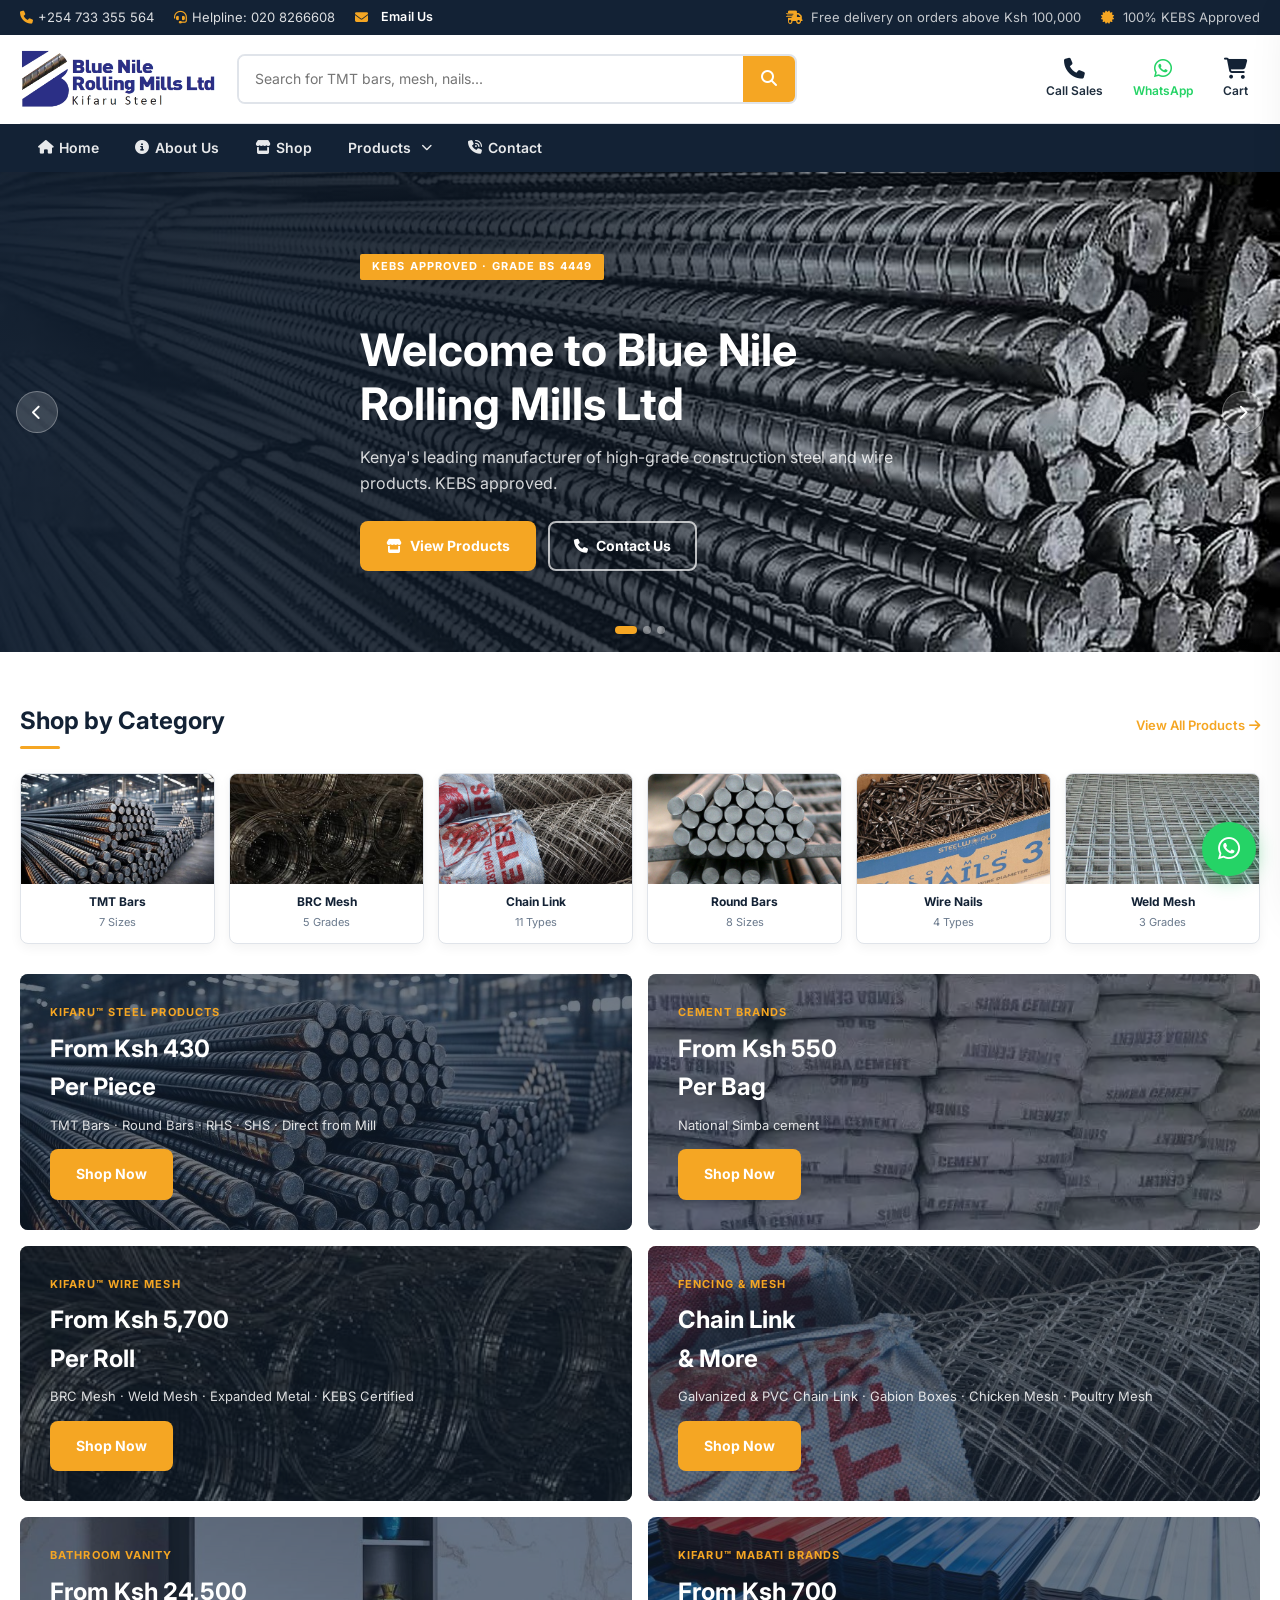
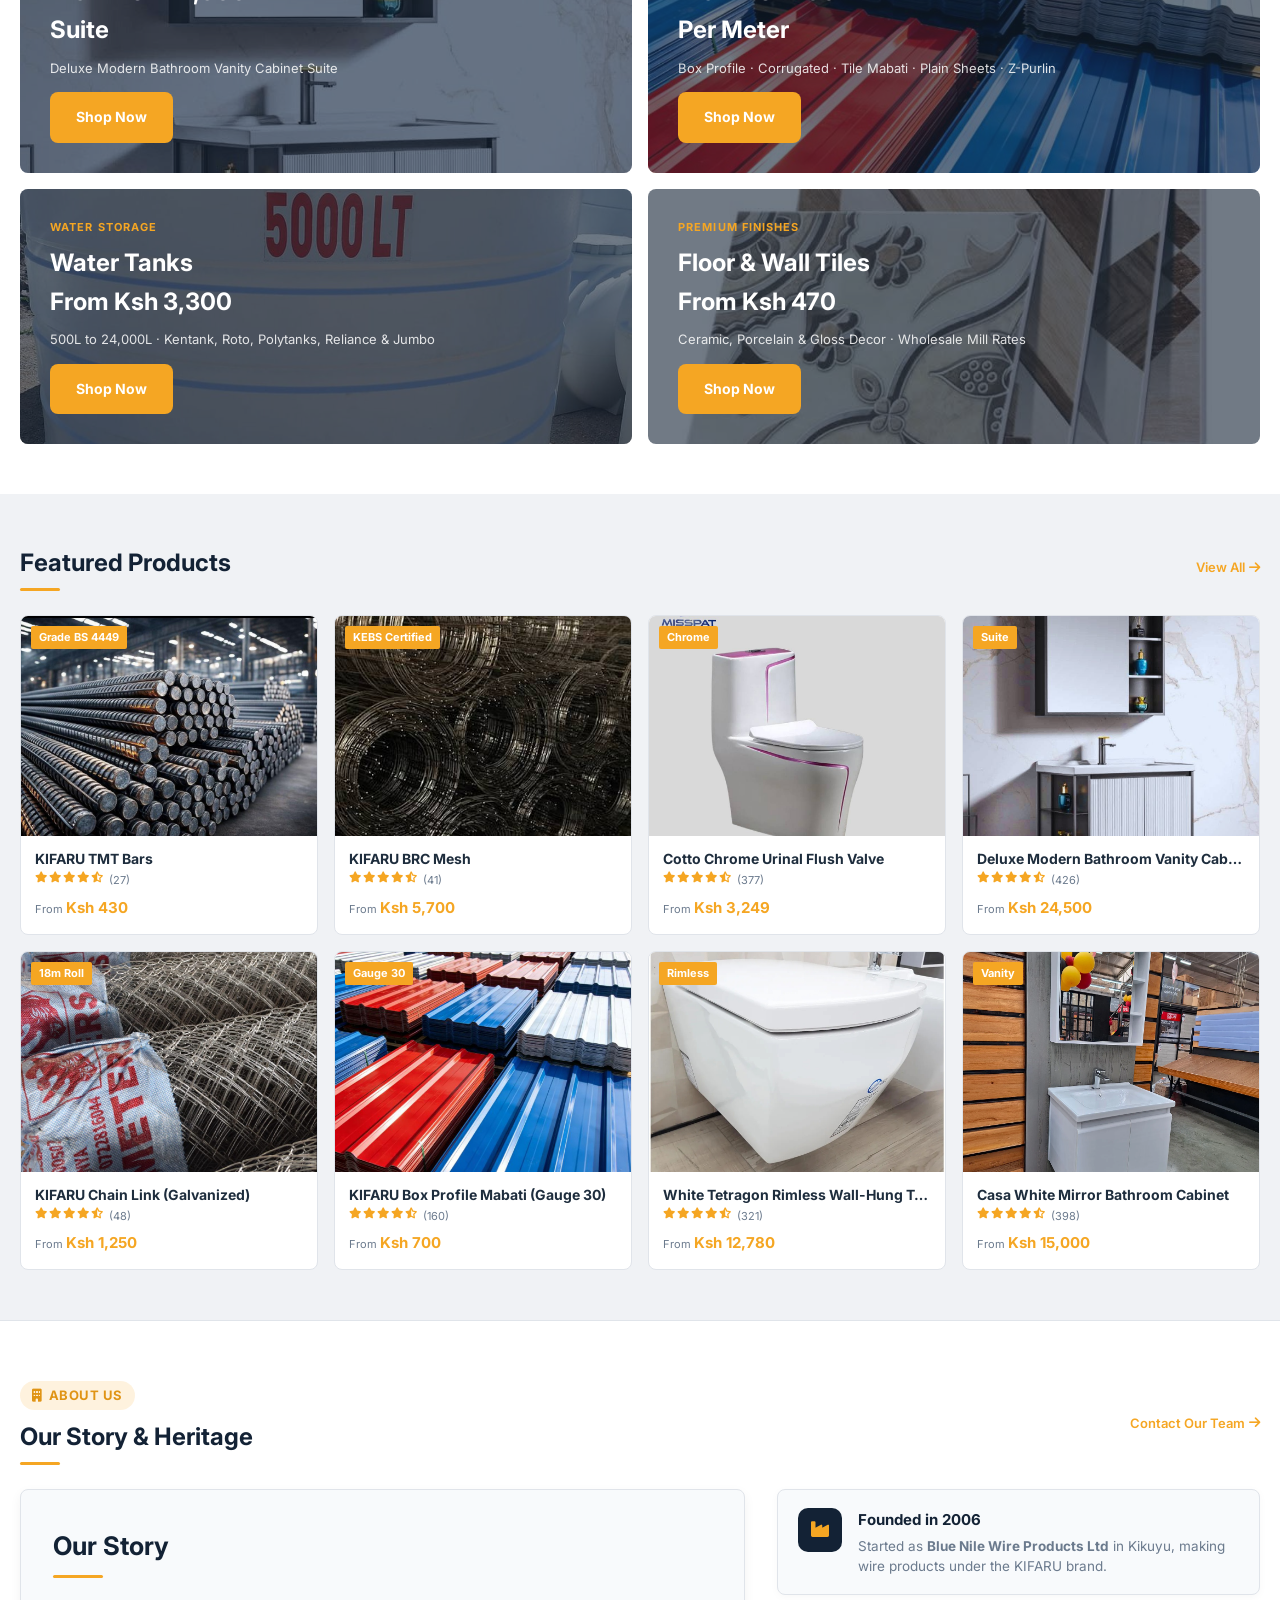
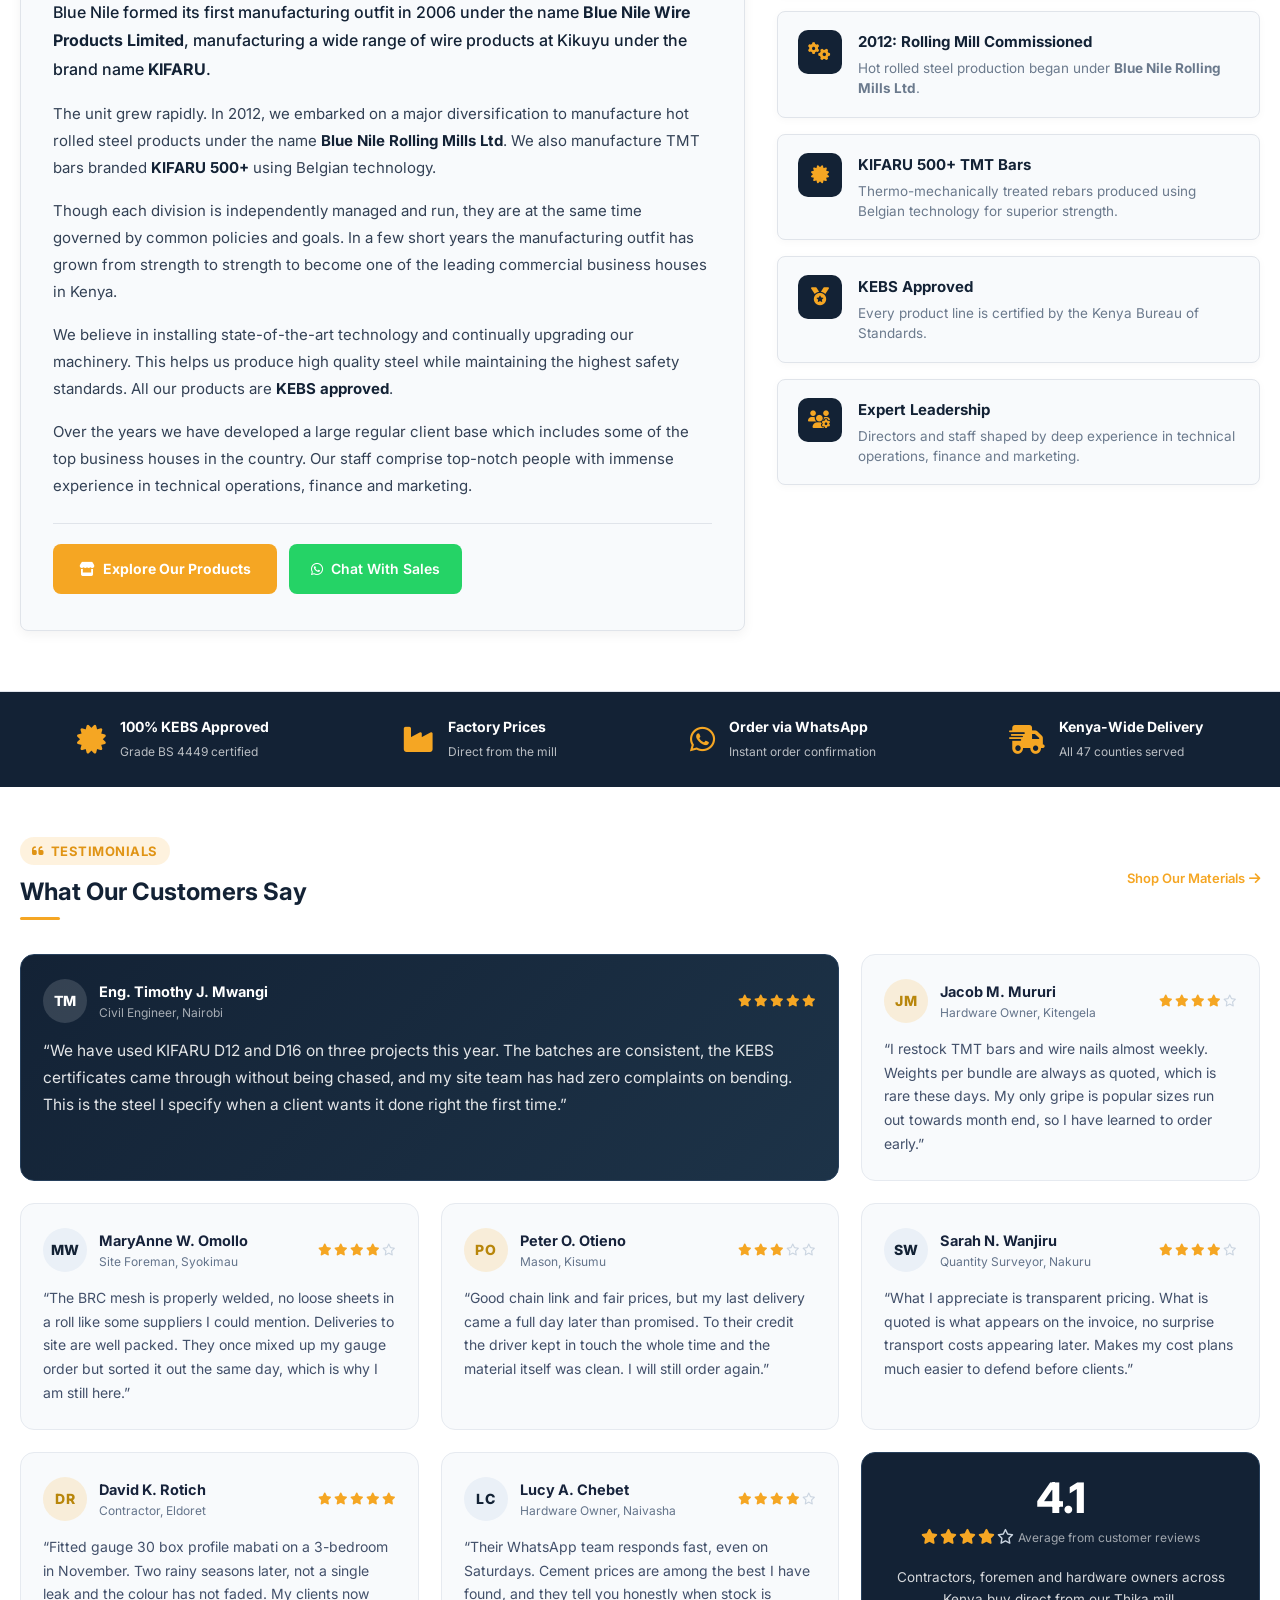
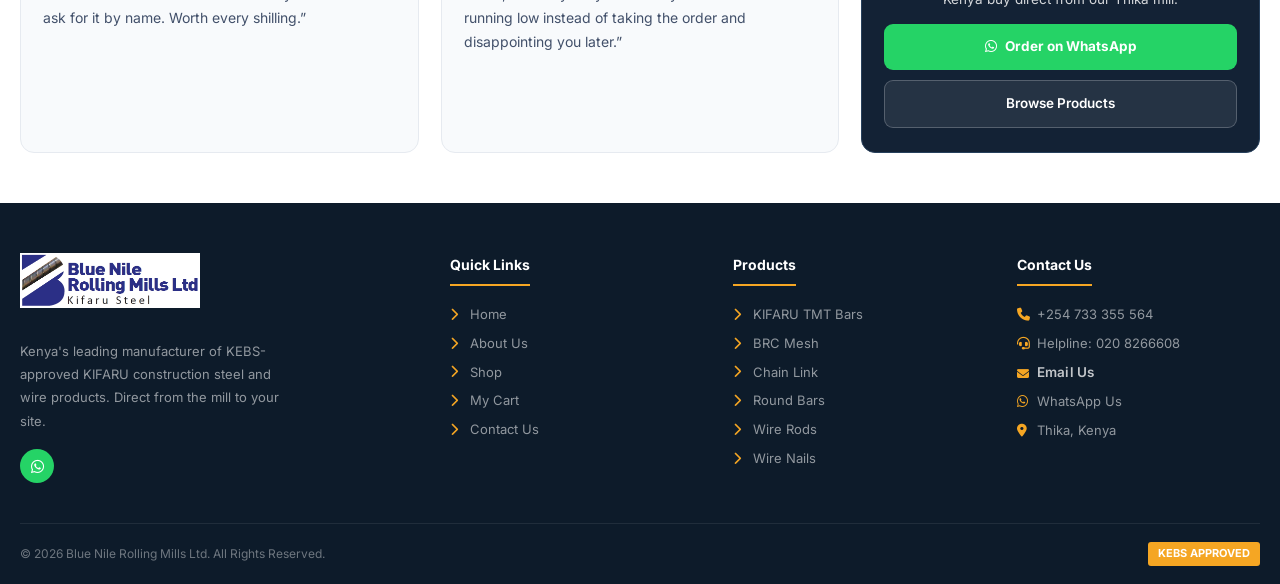
==== commit 1296563b: "Add files via upload" ====
--- a/index.html
+++ b/index.html
@@ -1,5 +1,12 @@
 <!DOCTYPE html>
 <html lang="en"><head>
+  <!-- Google tag (GTM-W2ZC3JZP) -->
+  <script async src="https://www.googletagmanager.com/gtm.js?id=GTM-W2ZC3JZP"></script>
+  <script>
+    window.dataLayer = window.dataLayer || [];
+    function gtag(){dataLayer.push(arguments);}
+    gtag('js', new Date());
+  </script>
   <meta charset="UTF-8">
   <meta name="viewport" content="width=device-width, initial-scale=1.0">
   <meta name="description" content="Buy KEBS-approved construction materials at factory prices: KIFARU TMT bars, BRC mesh, chain link, cement, mabati roofing, pipes, tiles & water tanks. Kenya-wide delivery. Order on WhatsApp +254 733 355 564.">
@@ -9,23 +16,23 @@
   <link rel="icon" href="icons/favicon-32x32.png" type="image/png" sizes="32x32">
   <link rel="icon" href="icons/favicon-192x192.png" type="image/png" sizes="192x192">
   <link rel="apple-touch-icon" href="icons/apple-touch-icon.png">
-  <meta property="og:title" content="Blue Nile Rolling Mills Ltd | Construction Steel &amp; Building Materials">
+  <link rel="preload" as="image" href="assets/hero-1.jpg" fetchpriority="high">
   <meta property="og:description" content="Kenya's leading manufacturer of KEBS-approved KIFARU construction steel. TMT bars, mesh, cement, mabati, fencing, pipes, tiles and water tanks. Order via WhatsApp.">
   <meta property="og:type" content="website">
-  <meta property="og:image" content="assets/og-image.jpg">
+  <meta property="og:image" content="https://www.bluenileltd.com/assets/og-image.jpg">
   <link rel="stylesheet" href="https://cdnjs.cloudflare.com/ajax/libs/font-awesome/6.4.0/css/all.min.css">
   <link rel="stylesheet" href="https://cdnjs.cloudflare.com/ajax/libs/aos/2.3.4/aos.css">
-  <link rel="stylesheet" href="style.css?v=3.3.0">
+  <link rel="stylesheet" href="style.css?v=3.4.0">
   <meta name="theme-color" content="#132235">
-  <link rel="canonical" href="https://bluenileltd.com/">
+  <link rel="canonical" href="https://www.bluenileltd.com/">
   <meta property="og:site_name" content="Blue Nile Rolling Mills Ltd">
   <meta property="og:locale" content="en_KE">
-  <meta property="og:url" content="https://bluenileltd.com/">
+  <meta property="og:url" content="https://www.bluenileltd.com/">
   <meta property="og:title" content="Blue Nile Rolling Mills Ltd | Construction Steel & Building Materials Kenya">
   <meta name="twitter:card" content="summary_large_image">
   <meta name="twitter:title" content="Blue Nile Rolling Mills Ltd | Construction Steel & Building Materials Kenya">
   <meta name="twitter:description" content="Buy KEBS-approved construction materials at factory prices: KIFARU TMT bars, BRC mesh, chain link, cement, mabati roofing, pipes, tiles & water tanks. Kenya-wide delivery. Order on WhatsApp +254 733 355 564.">
-  <meta name="twitter:image" content="https://bluenileltd.com/assets/og-image.jpg">
+  <meta name="twitter:image" content="https://www.bluenileltd.com/assets/og-image.jpg">
   <link rel="preconnect" href="https://cdnjs.cloudflare.com" crossorigin>
   <link rel="dns-prefetch" href="https://cdnjs.cloudflare.com">
   <link rel="preconnect" href="https://fonts.googleapis.com">
@@ -34,10 +41,10 @@
   {
     "@context": "https://schema.org",
     "@type": "Organization",
-    "@id": "https://bluenileltd.com/#organization",
+    "@id": "https://www.bluenileltd.com/#organization",
     "name": "Blue Nile Rolling Mills Ltd",
-    "url": "https://bluenileltd.com/",
-    "logo": "https://bluenileltd.com/assets/logo-2.png",
+    "url": "https://www.bluenileltd.com/",
+    "logo": "https://www.bluenileltd.com/assets/logo-2.png",
     "description": "Kenyan manufacturer of KEBS-approved KIFARU construction steel and wire products: TMT bars, round bars, BRC mesh, chain link, fencing wire, nails, cement, mabati roofing, pipes, tiles and water tanks at factory prices.",
     "telephone": "+254733355564",
     "address": {
@@ -46,13 +53,22 @@
       "addressRegion": "Kiambu County",
       "addressCountry": "KE"
     },
-    "contactPoint": {
-      "@type": "ContactPoint",
-      "telephone": "+254733355564",
-      "contactType": "sales",
-      "areaServed": "KE",
-      "availableLanguage": ["en", "sw"]
-    }
+    "contactPoint": [
+      {
+        "@type": "ContactPoint",
+        "telephone": "+254733355564",
+        "contactType": "sales",
+        "areaServed": "KE",
+        "availableLanguage": ["en", "sw"]
+      },
+      {
+        "@type": "ContactPoint",
+        "telephone": "+254208266608",
+        "contactType": "customer service",
+        "areaServed": "KE",
+        "availableLanguage": ["en", "sw"]
+      }
+    ]
   }
   </script>
   <script type="application/ld+json">
@@ -60,8 +76,8 @@
     "@context": "https://schema.org",
     "@type": "LocalBusiness",
     "name": "Blue Nile Rolling Mills Ltd",
-    "image": "https://bluenileltd.com/assets/og-image.jpg",
-    "url": "https://bluenileltd.com/",
+    "image": "https://www.bluenileltd.com/assets/og-image.jpg",
+    "url": "https://www.bluenileltd.com/",
     "telephone": "+254733355564",
     "priceRange": "KES",
     "address": {
@@ -83,10 +99,10 @@
     "@context": "https://schema.org",
     "@type": "WebSite",
     "name": "Blue Nile Rolling Mills Ltd",
-    "url": "https://bluenileltd.com/",
+    "url": "https://www.bluenileltd.com/",
     "potentialAction": {
       "@type": "SearchAction",
-      "target": { "@type": "EntryPoint", "urlTemplate": "https://bluenileltd.com/shop.html?q={search_term_string}" },
+      "target": { "@type": "EntryPoint", "urlTemplate": "https://www.bluenileltd.com/shop.html?q={search_term_string}" },
       "query-input": "required name=search_term_string"
     }
   }
@@ -94,6 +110,11 @@
 </head>
 
 <body>
+<!-- Google Tag Manager (noscript) -->
+  <noscript><iframe src="https://www.googletagmanager.com/ns.html?id=GTM-W2ZC3JZP"
+  height="0" width="0" style="display:none;visibility:hidden"></iframe></noscript>
+  <!-- End Google Tag Manager (noscript) -->
+
 
   <!-- ===================== TOP BAR ===================== -->
   <div class="top-bar">
@@ -173,7 +194,7 @@
       <div class="container">
         <div class="hero-content">
           <span class="hero-tag">Precision Engineered</span>
-          <h1>KIFARU Steel - Built for Kenya</h1>
+          <h2>KIFARU Steel - Built for Kenya</h2>
           <p>Precision-engineered TMT bars, mabati roofing and mesh products trusted by contractors nationwide.</p>
           <div class="hero-btns">
             <a href="shop.html" class="btn btn-accent"><i class="fa-solid fa-store"></i> View Products</a>
@@ -187,7 +208,7 @@
       <div class="container">
         <div class="hero-content">
           <span class="hero-tag">Factory Prices</span>
-          <h1>Wholesale Prices. Direct from the Mill.</h1>
+          <h2>Wholesale Prices. Direct from the Mill.</h2>
           <p>Browse our full product catalog and inquire directly for bulk orders.</p>
           <div class="hero-btns">
             <a href="shop.html" class="btn btn-accent"><i class="fa-solid fa-store"></i> View Products</a>
@@ -648,6 +669,6 @@
   </div>
 
   <script src="https://cdnjs.cloudflare.com/ajax/libs/aos/2.3.4/aos.js"></script>
-  <script src="script.js?v=3.3.0"></script>
+  <script src="script.js?v=3.4.0"></script>
 
 </body></html>
--- a/style.css
+++ b/style.css
@@ -571,12 +571,12 @@
   margin-bottom: 14px;
 }
 
-.hero-content h1 {
+.hero-content h1, .hero-content h2 {
   font-size: 2.8rem;
   font-weight: 700;
   color: #fff;
   line-height: 1.2;
-  margin-bottom: 14px;
+  margin: 0.67em 0 14px 0;
 }
 
 .hero-content p {
@@ -1387,6 +1387,13 @@
   color: var(--muted);
 }
 
+.shop-page-title {
+  font-size: 1.5rem;
+  font-weight: 700;
+  color: var(--primary);
+  margin: 0 0 12px 0;
+}
+
 .shop-toolbar {
   display: flex;
   justify-content: space-between;
@@ -1952,7 +1959,7 @@
     min-height: 320px;
   }
 
-  .hero-content h1 {
+  .hero-content h1, .hero-content h2 {
     font-size: 1.8rem;
   }
 
@@ -2036,7 +2043,7 @@
     grid-template-columns: 1fr 1fr;
   }
 
-  .hero-content h1 {
+  .hero-content h1, .hero-content h2 {
     font-size: 1.5rem;
   }
 }
@@ -2415,7 +2422,7 @@
     min-height: 320px;
   }
 
-  .hero-content h1 {
+  .hero-content h1, .hero-content h2 {
     font-size: 1.8rem;
   }
 
@@ -2499,7 +2506,7 @@
     grid-template-columns: 1fr 1fr;
   }
 
-  .hero-content h1 {
+  .hero-content h1, .hero-content h2 {
     font-size: 1.5rem;
   }
 }
@@ -4536,7 +4543,7 @@
   }
 
   /* Responsive layout adjustments for mobile */
-  .hero-content h1 {
+  .hero-content h1, .hero-content h2 {
     font-size: 24px !important;
   }
 
